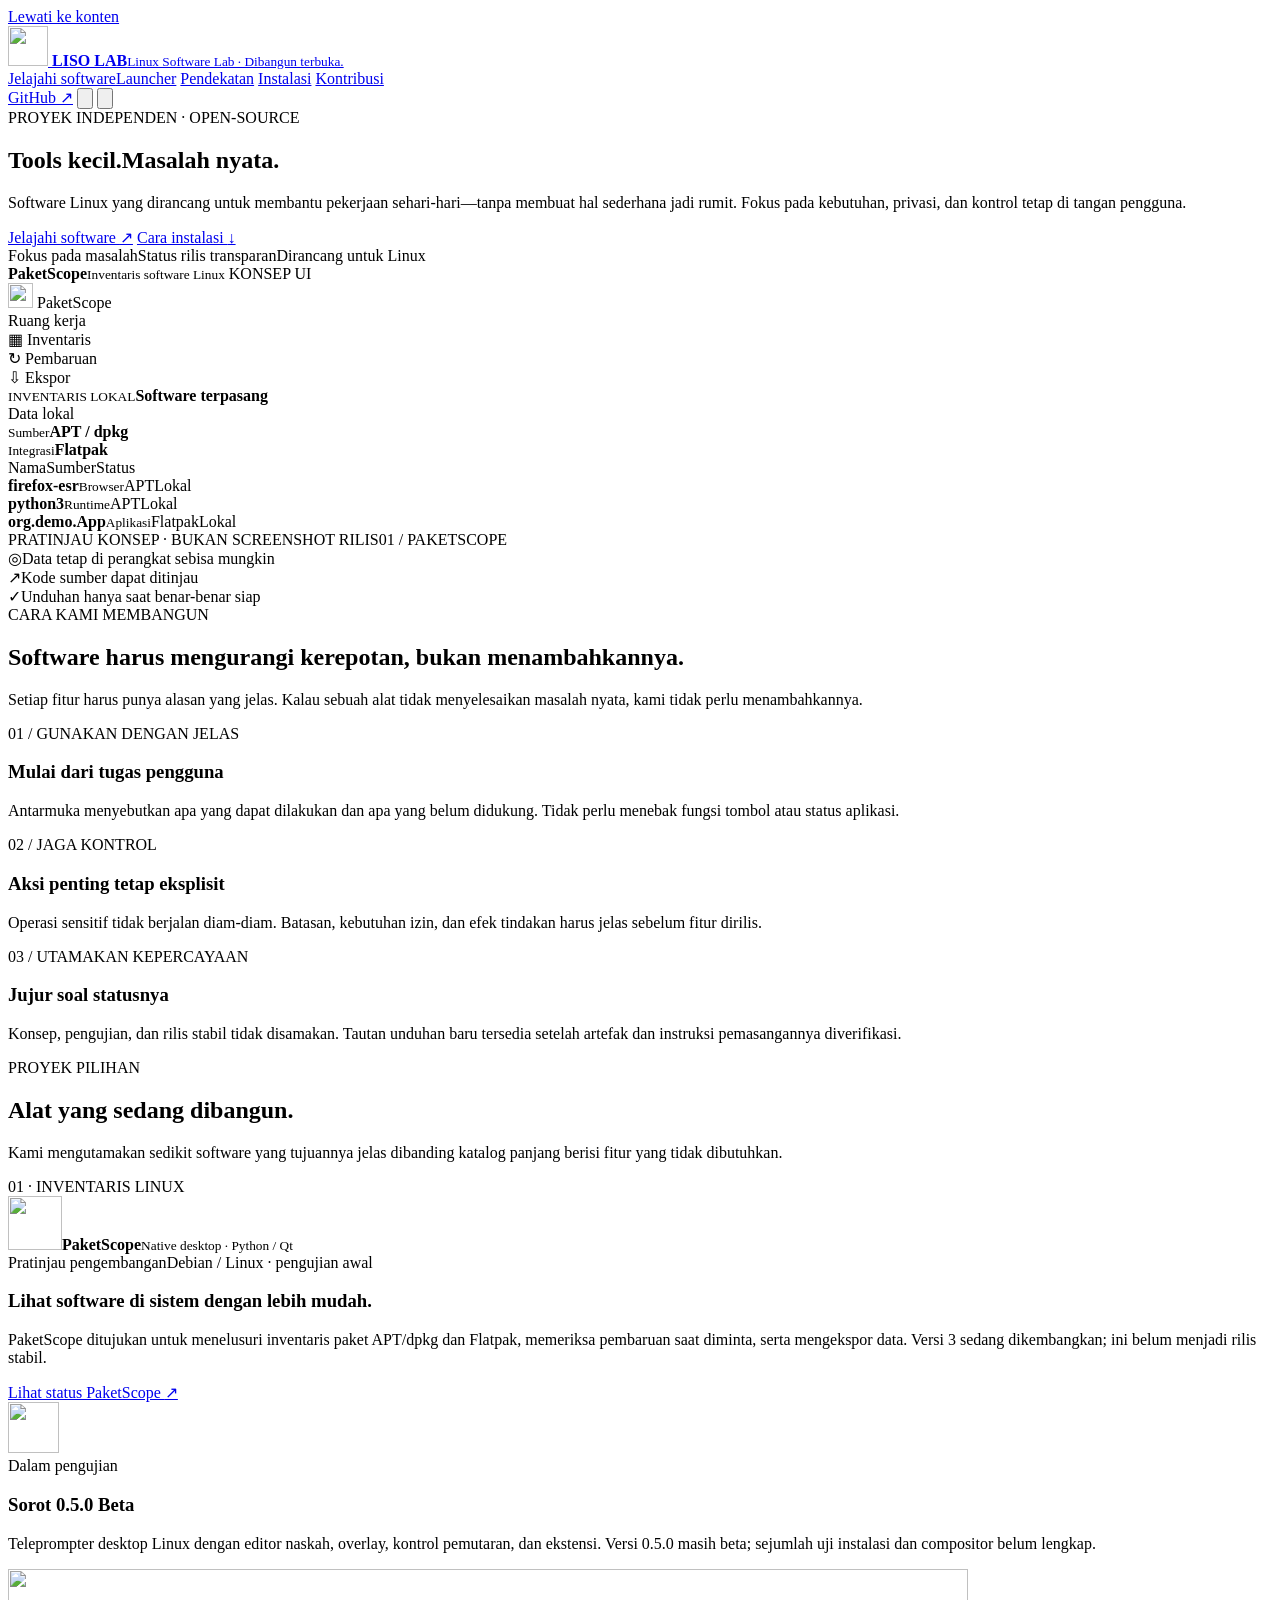
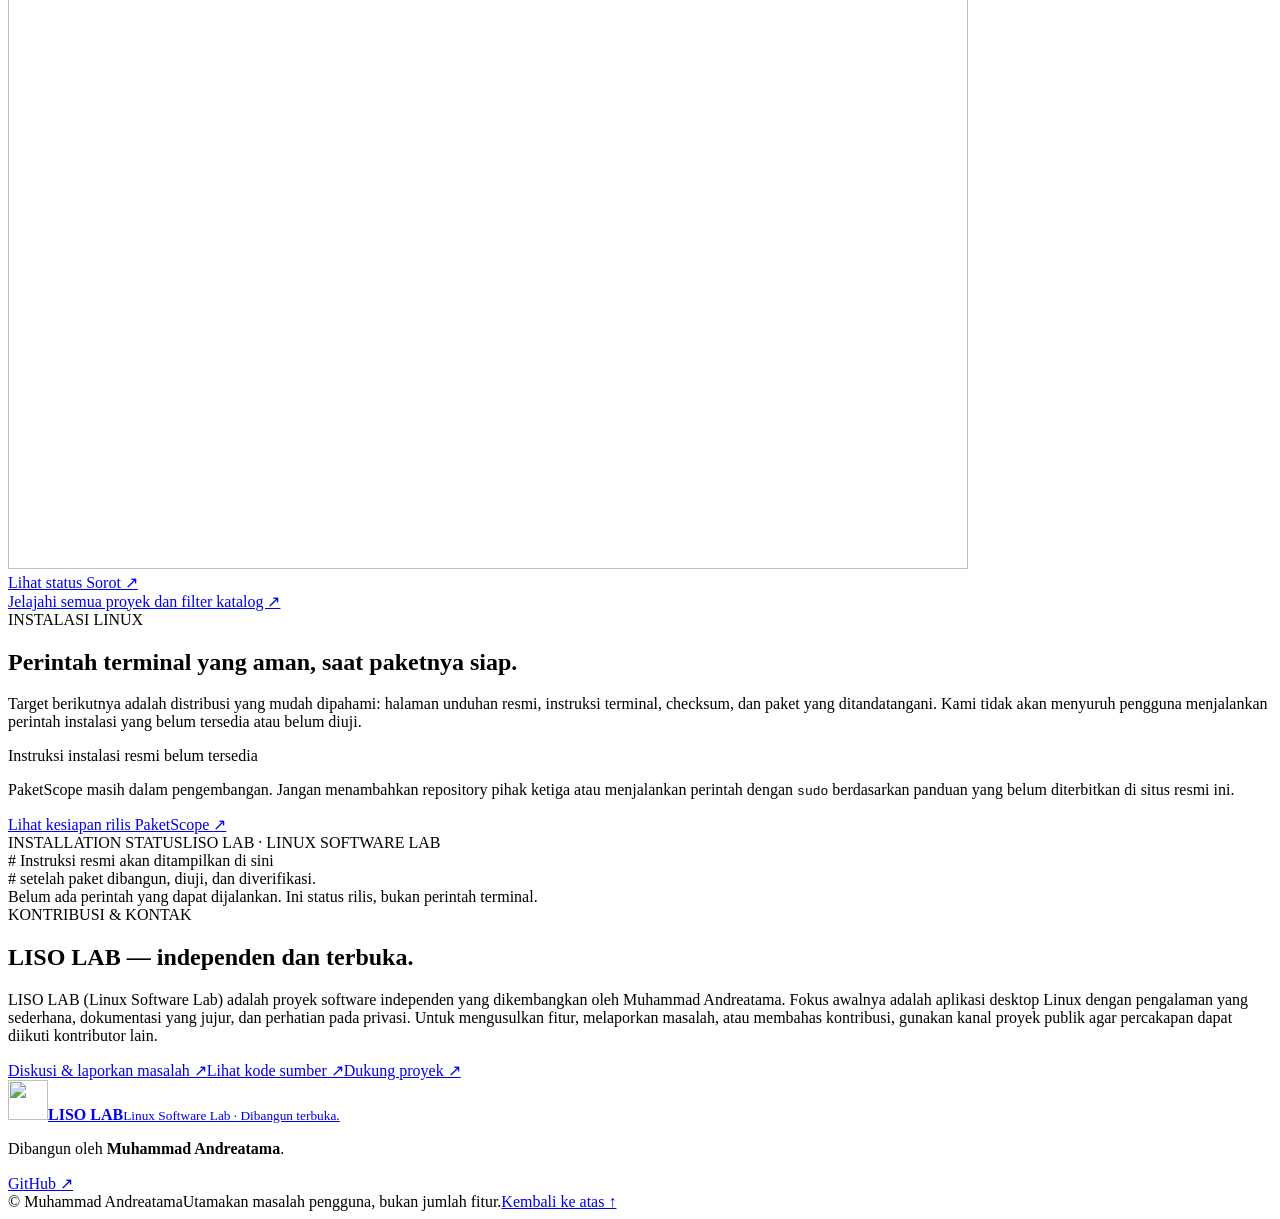
==== public/index.html @ a80f3c0b "refine: use LISO penguin mark in homepage and social card" ====
<!doctype html>
<html lang="id" data-theme="light">
<head>
<meta charset="utf-8">
<meta name="viewport" content="width=device-width,initial-scale=1,viewport-fit=cover">
<meta name="color-scheme" content="light dark">
<title>LISO LAB (Linux Software Lab) — Software Linux independen</title>
<meta name="description" content="LISO LAB (Linux Software Lab) adalah katalog software Linux independen. Jelajahi aplikasi desktop, status rilis, dokumentasi, dan kode sumber terbuka.">
<meta name="keywords" content="LISO LAB, LISO, Linux Software Lab, software Linux, aplikasi Linux, software open source, aplikasi desktop Linux">
<meta name="author" content="Muhammad Andreatama">
<meta name="robots" content="index,follow">
<link rel="canonical" href="https://linux-software-lab.vercel.app/">
<meta property="og:type" content="website">
<meta property="og:title" content="LISO LAB (Linux Software Lab) — Software Linux independen">
<meta property="og:description" content="LISO LAB, nama singkat Linux Software Lab: katalog software Linux independen dengan status rilis yang transparan.">
<meta property="og:url" content="https://linux-software-lab.vercel.app/">
<meta property="og:site_name" content="LISO LAB — Linux Software Lab">
<meta property="og:image" content="https://linux-software-lab.vercel.app/assets/images/linux-software-lab-social.svg">
<meta property="og:image:type" content="image/svg+xml">
<meta property="og:image:width" content="1200">
<meta property="og:image:height" content="630">
<meta property="og:image:alt" content="Ilustrasi editorial Linux Software Lab dengan pratinjau konsep PaketScope; bukan screenshot aplikasi rilis.">
<meta name="twitter:card" content="summary_large_image">
<meta name="twitter:title" content="LISO LAB (Linux Software Lab) — Software Linux independen">
<meta name="twitter:description" content="LISO LAB, katalog software Linux independen dengan status rilis dan kode sumber yang transparan.">
<meta name="twitter:image" content="https://linux-software-lab.vercel.app/assets/images/linux-software-lab-social.svg">
<meta property="og:locale" content="id_ID">
<meta name="theme-color" content="#fbfcfe">
<link rel="icon" href="/assets/images/linux-software-lab.svg" type="image/svg+xml">
<link rel="preconnect" href="https://fonts.googleapis.com">
<link rel="preconnect" href="https://fonts.gstatic.com" crossorigin>
<link href="https://fonts.googleapis.com/css2?family=Inter:wght@400;500;600;700;800&family=Manrope:wght@600;700;800&display=swap" rel="stylesheet">
<link rel="stylesheet" href="/assets/css/site.css">
<link rel="stylesheet" href="/assets/css/experience.css">
<script src="/assets/js/supabase-config.js" defer></script>
<script src="/assets/js/site.js" defer></script>
<script type="application/ld+json">
{
  "@context": "https://schema.org",
  "@graph": [
    {
      "@type": "Organization",
      "@id": "https://linux-software-lab.vercel.app/#organization",
      "name": "LISO LAB",
      "alternateName": ["Linux Software Lab", "LISO"],
      "url": "https://linux-software-lab.vercel.app/",
      "logo": {
        "@type": "ImageObject",
        "url": "https://linux-software-lab.vercel.app/assets/images/linux-software-lab.svg"
      },
      "sameAs": [
        "https://github.com/M-TamDre07/Linux-Software-Lab"
      ]
    },
    {
      "@type": "WebSite",
      "@id": "https://linux-software-lab.vercel.app/#website",
      "url": "https://linux-software-lab.vercel.app/",
      "name": "LISO LAB",
      "alternateName": ["Linux Software Lab", "LISO"],
      "description": "Software desktop Linux independen yang berfokus pada kebutuhan nyata, privasi, dan kejelasan status rilis.",
      "inLanguage": "id-ID",
      "publisher": {
        "@id": "https://linux-software-lab.vercel.app/#organization"
      }
    }
  ]
}
</script>
</head>
<body>
<a class="skip-link" href="#main">Lewati ke konten</a>
<header class="site-header">
  <div class="container nav">
    <a class="brand" href="/" aria-label="LISO LAB — Linux Software Lab, halaman utama">
      <span class="brand-mark" aria-hidden="true"><img src="/assets/images/linux-software-lab.svg" alt="" width="40" height="40" decoding="async"></span>
      <span class="brand-copy"><strong>LISO LAB</strong><small>Linux Software Lab · Dibangun terbuka.</small></span>
    </a>
    <nav class="nav-links" id="navLinks" aria-label="Navigasi utama">
      <a href="/software/">Jelajahi software</a><a href="/launcher/">Launcher</a>
      <a href="#pendekatan">Pendekatan</a>
      <a href="#install">Instalasi</a>
      <a href="#kontribusi">Kontribusi</a>
    </nav>
    <div class="nav-actions">
      <a class="btn btn-small btn-secondary desktop-github" href="https://github.com/M-TamDre07/Linux-Software-Lab" target="_blank" rel="noopener noreferrer">GitHub <span aria-hidden="true">↗</span></a>
      <button class="icon-btn" id="themeToggle" type="button" aria-label="Aktifkan mode gelap" title="Ganti tema"><svg viewBox="0 0 24 24" aria-hidden="true"><path d="M20.2 15.1A8.3 8.3 0 0 1 8.9 3.8 8.5 8.5 0 1 0 20.2 15.1Z"/></svg></button>
      <button class="menu-btn" id="menuToggle" type="button" aria-expanded="false" aria-controls="navLinks" aria-label="Buka menu"><svg viewBox="0 0 24 24" aria-hidden="true"><path d="M4 7h16M4 12h16M4 17h16"/></svg></button>
    </div>
  </div>
</header>
<main id="main">
  <section class="home-hero">
    <div class="container home-hero-grid">
      <div class="home-copy">
        <span class="eyebrow"><span class="status-dot" aria-hidden="true"></span> PROYEK INDEPENDEN · OPEN-SOURCE</span>
        <h1>Tools kecil.<span>Masalah nyata.</span></h1>
        <p class="hero-lead">Software Linux yang dirancang untuk membantu pekerjaan sehari-hari—tanpa membuat hal sederhana jadi rumit. Fokus pada kebutuhan, privasi, dan kontrol tetap di tangan pengguna.</p>
        <div class="home-actions">
          <a class="btn btn-primary" href="/software/">Jelajahi software <span aria-hidden="true">↗</span></a>
          <a class="btn btn-secondary" href="#install">Cara instalasi <span aria-hidden="true">↓</span></a>
        </div>
        <div class="home-quiet-note" aria-label="Prinsip utama">
          <span>Fokus pada masalah</span><span>Status rilis transparan</span><span>Dirancang untuk Linux</span>
        </div>
      </div>
      <div class="showcase-wrap" aria-label="Pratinjau konsep antarmuka PaketScope">
        <div class="showcase-glow" aria-hidden="true"></div>
        <div class="showcase-window">
          <div class="showcase-topbar">
            <span class="window-controls" aria-hidden="true"><i></i><i></i><i></i></span>
            <span class="showcase-title"><strong>PaketScope</strong><small>Inventaris software Linux</small></span>
            <span class="showcase-tag">KONSEP UI</span>
          </div>
          <div class="product-screen">
            <aside class="mock-sidebar" aria-hidden="true">
              <div class="mock-sidebar-brand"><span class="mock-app-icon"><img src="/assets/images/paketscope-icon.svg" alt="" width="25" height="25"></span> PaketScope</div>
              <div class="mock-nav-label">Ruang kerja</div>
              <div class="mock-nav-item is-current"><span class="mock-nav-glyph">▦</span> Inventaris</div>
              <div class="mock-nav-item"><span class="mock-nav-glyph">↻</span> Pembaruan</div>
              <div class="mock-nav-item"><span class="mock-nav-glyph">⇩</span> Ekspor</div>
            </aside>
            <div class="mock-main" aria-hidden="true">
              <div class="mock-main-head">
                <div><small>INVENTARIS LOKAL</small><strong>Software terpasang</strong></div>
                <span class="mock-local-badge">Data lokal</span>
              </div>
              <div class="mock-stats">
                <div class="mock-stat"><small>Sumber</small><strong>APT / dpkg</strong></div>
                <div class="mock-stat"><small>Integrasi</small><strong>Flatpak</strong></div>
              </div>
              <div class="mock-table-head"><span>Nama</span><span>Sumber</span><span>Status</span></div>
              <div class="mock-table-row"><span class="mock-table-name"><strong>firefox-esr</strong><small>Browser</small></span><span class="mock-table-source">APT</span><span class="mock-pill">Lokal</span></div>
              <div class="mock-table-row"><span class="mock-table-name"><strong>python3</strong><small>Runtime</small></span><span class="mock-table-source">APT</span><span class="mock-pill">Lokal</span></div>
              <div class="mock-table-row"><span class="mock-table-name"><strong>org.demo.App</strong><small>Aplikasi</small></span><span class="mock-table-source">Flatpak</span><span class="mock-pill">Lokal</span></div>
            </div>
          </div>
        </div>
        <div class="showcase-caption"><span>PRATINJAU KONSEP · BUKAN SCREENSHOT RILIS</span><span>01 / PAKETSCOPE</span></div>
      </div>
    </div>
  </section>

  <section class="home-proof" aria-label="Prinsip pengembangan">
    <div class="container home-proof-grid">
      <div class="proof-item"><span class="proof-symbol" aria-hidden="true">◎</span><span>Data tetap di perangkat sebisa mungkin</span></div>
      <div class="proof-item"><span class="proof-symbol" aria-hidden="true">↗</span><span>Kode sumber dapat ditinjau</span></div>
      <div class="proof-item"><span class="proof-symbol" aria-hidden="true">✓</span><span>Unduhan hanya saat benar-benar siap</span></div>
    </div>
  </section>

  <section class="section" id="pendekatan">
    <div class="container">
      <div class="home-section-head">
        <div><span class="eyebrow">CARA KAMI MEMBANGUN</span><h2>Software harus mengurangi kerepotan, bukan menambahkannya.</h2></div>
        <p>Setiap fitur harus punya alasan yang jelas. Kalau sebuah alat tidak menyelesaikan masalah nyata, kami tidak perlu menambahkannya.</p>
      </div>
      <div class="problem-grid">
        <article class="problem-card"><span class="problem-number">01 / GUNAKAN DENGAN JELAS</span><h3>Mulai dari tugas pengguna</h3><p>Antarmuka menyebutkan apa yang dapat dilakukan dan apa yang belum didukung. Tidak perlu menebak fungsi tombol atau status aplikasi.</p></article>
        <article class="problem-card"><span class="problem-number">02 / JAGA KONTROL</span><h3>Aksi penting tetap eksplisit</h3><p>Operasi sensitif tidak berjalan diam-diam. Batasan, kebutuhan izin, dan efek tindakan harus jelas sebelum fitur dirilis.</p></article>
        <article class="problem-card"><span class="problem-number">03 / UTAMAKAN KEPERCAYAAN</span><h3>Jujur soal statusnya</h3><p>Konsep, pengujian, dan rilis stabil tidak disamakan. Tautan unduhan baru tersedia setelah artefak dan instruksi pemasangannya diverifikasi.</p></article>
      </div>
    </div>
  </section>

  <section class="section home-tools-section" id="software">
    <div class="container">
      <div class="home-section-head">
        <div><span class="eyebrow">PROYEK PILIHAN</span><h2>Alat yang sedang dibangun.</h2></div>
        <p>Kami mengutamakan sedikit software yang tujuannya jelas dibanding katalog panjang berisi fitur yang tidak dibutuhkan.</p>
      </div>
      <div class="home-tools-grid">
        <article class="tool-feature-card">
          <div class="tool-feature-visual">
            <span class="feature-visual-label">01 · INVENTARIS LINUX</span>
            <div class="feature-visual-app"><span class="feature-visual-app-icon"><img src="/assets/images/paketscope-icon.svg" alt="" width="54" height="54"></span><span><strong>PaketScope</strong><small>Native desktop · Python / Qt</small></span></div>
          </div>
          <div class="tool-feature-copy">
            <div class="tool-card-meta"><span class="status-chip is-testing">Pratinjau pengembangan</span><span class="status-chip">Debian / Linux · pengujian awal</span></div>
            <h3>Lihat software di sistem dengan lebih mudah.</h3>
            <p>PaketScope ditujukan untuk menelusuri inventaris paket APT/dpkg dan Flatpak, memeriksa pembaruan saat diminta, serta mengekspor data. Versi 3 sedang dikembangkan; ini belum menjadi rilis stabil.</p>
            <a class="btn btn-primary" href="/software/paketscope.html">Lihat status PaketScope <span aria-hidden="true">↗</span></a>
          </div>
        </article>
        <article class="tool-secondary-card">
          <div>
            <span class="tool-secondary-icon tool-secondary-icon-image" aria-hidden="true"><img src="/assets/images/sorot-icon.svg" alt="" width="51" height="51" loading="lazy" decoding="async"></span>
            <div class="tool-card-meta tool-card-meta-spaced"><span class="status-chip is-testing">Dalam pengujian</span></div>
            <div class="tool-secondary-copy"><h3>Sorot 0.5.0 Beta</h3><p>Teleprompter desktop Linux dengan editor naskah, overlay, kontrol pemutaran, dan ekstensi. Versi 0.5.0 masih beta; sejumlah uji instalasi dan compositor belum lengkap.</p></div>
            <div class="tool-secondary-art"><img src="/assets/images/sorot-preview.svg" alt="" width="960" height="600" loading="lazy" decoding="async"></div>
          </div>
          <a class="btn btn-secondary" href="/software/sorot.html">Lihat status Sorot <span aria-hidden="true">↗</span></a>
        </article>
      </div>
      <div class="home-tools-catalog-link"><a class="card-link" href="/software/">Jelajahi semua proyek dan filter katalog ↗</a></div>
    </div>
  </section>

  <section class="section install-section" id="install">
    <div class="container install-panel">
      <div class="install-copy">
        <span class="eyebrow">INSTALASI LINUX</span>
        <h2>Perintah terminal yang aman, saat paketnya siap.</h2>
        <p>Target berikutnya adalah distribusi yang mudah dipahami: halaman unduhan resmi, instruksi terminal, checksum, dan paket yang ditandatangani. Kami tidak akan menyuruh pengguna menjalankan perintah instalasi yang belum tersedia atau belum diuji.</p>
        <span class="install-state">Instruksi instalasi resmi belum tersedia</span>
        <p class="install-followup">PaketScope masih dalam pengembangan. Jangan menambahkan repository pihak ketiga atau menjalankan perintah dengan <code>sudo</code> berdasarkan panduan yang belum diterbitkan di situs resmi ini.</p>
        <a class="btn btn-secondary" href="/software/paketscope.html#install-status">Lihat kesiapan rilis PaketScope <span aria-hidden="true">↗</span></a>
      </div>
      <aside class="terminal-note" aria-label="Status kesiapan instalasi">
        <div class="terminal-note-head"><span>INSTALLATION STATUS</span><span>LISO LAB · LINUX SOFTWARE LAB</span></div>
        <div class="terminal-comment"># Instruksi resmi akan ditampilkan di sini</div>
        <div class="terminal-comment"># setelah paket dibangun, diuji, dan diverifikasi.</div>
        <div class="terminal-state">Belum ada perintah yang dapat dijalankan. Ini status rilis, bukan perintah terminal.</div>
      </aside>
    </div>
  </section>

  <section class="section home-about" id="kontribusi">
    <div class="container home-about-panel">
      <div><span class="eyebrow">KONTRIBUSI & KONTAK</span><h2>LISO LAB — independen dan terbuka.</h2><p>LISO LAB (Linux Software Lab) adalah proyek software independen yang dikembangkan oleh Muhammad Andreatama. Fokus awalnya adalah aplikasi desktop Linux dengan pengalaman yang sederhana, dokumentasi yang jujur, dan perhatian pada privasi. Untuk mengusulkan fitur, melaporkan masalah, atau membahas kontribusi, gunakan kanal proyek publik agar percakapan dapat diikuti kontributor lain.</p></div>
      <div class="home-about-cta"><a class="btn btn-secondary" href="https://github.com/M-TamDre07/Linux-Software-Lab/issues" target="_blank" rel="noopener noreferrer">Diskusi & laporkan masalah ↗</a><a class="btn btn-secondary" href="https://github.com/M-TamDre07/Linux-Software-Lab" target="_blank" rel="noopener noreferrer">Lihat kode sumber ↗</a><a class="btn btn-secondary" href="https://saweria.co/tamaandrea" target="_blank" rel="noopener noreferrer">Dukung proyek ↗</a></div>
    </div>
  </section>
</main>
<footer class="site-footer">
  <div class="container footer-main">
    <a class="brand footer-brand" href="/"><span class="brand-mark" aria-hidden="true"><img src="/assets/images/linux-software-lab.svg" alt="" width="40" height="40" decoding="async"></span><span class="brand-copy"><strong>LISO LAB</strong><small>Linux Software Lab · Dibangun terbuka.</small></span></a>
    <p>Dibangun oleh <strong>Muhammad Andreatama</strong>.</p>
    <a class="footer-link" href="https://github.com/M-TamDre07/Linux-Software-Lab" target="_blank" rel="noopener noreferrer">GitHub ↗</a>
  </div>
  <div class="container footer-bottom"><span>© <span id="year"></span> Muhammad Andreatama</span><span>Utamakan masalah pengguna, bukan jumlah fitur.</span><a href="#main">Kembali ke atas ↑</a></div>
</footer>
</body>
</html>
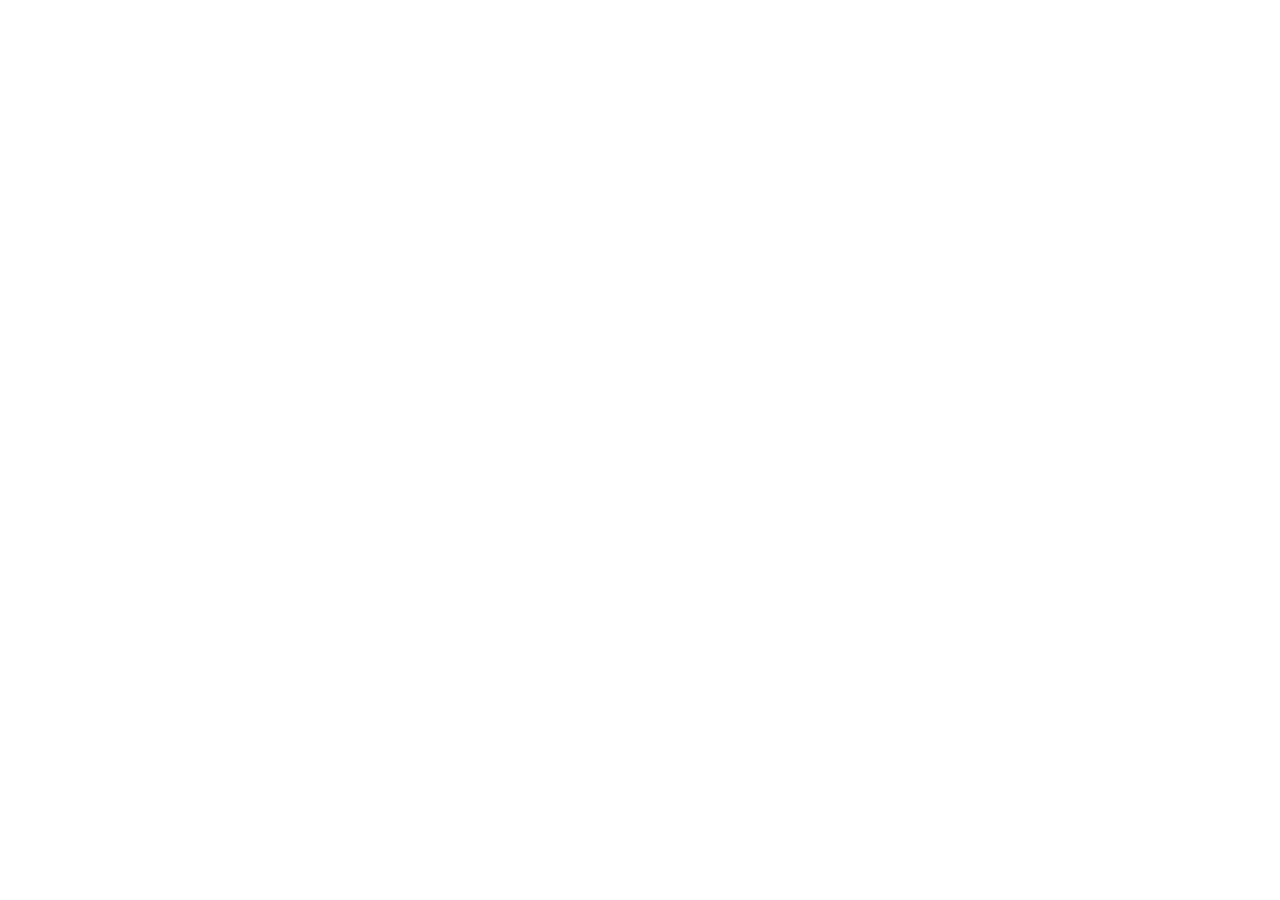
==== commit 2b658372: "maintenance: polish LISO LAB website experience" ====
--- a/public/index.html
+++ b/public/index.html
@@ -18,217 +18,4 @@
 <meta property="og:image" content="https://linux-software-lab.vercel.app/assets/images/linux-software-lab-social.svg">
 <meta property="og:image:type" content="image/svg+xml">
 <meta property="og:image:width" content="1200">
-<meta property="og:image:height" content="630">
-<meta property="og:image:alt" content="Ilustrasi editorial Linux Software Lab dengan pratinjau konsep PaketScope; bukan screenshot aplikasi rilis.">
-<meta name="twitter:card" content="summary_large_image">
-<meta name="twitter:title" content="LISO LAB (Linux Software Lab) — Software Linux independen">
-<meta name="twitter:description" content="LISO LAB, katalog software Linux independen dengan status rilis dan kode sumber yang transparan.">
-<meta name="twitter:image" content="https://linux-software-lab.vercel.app/assets/images/linux-software-lab-social.svg">
-<meta property="og:locale" content="id_ID">
-<meta name="theme-color" content="#fbfcfe">
-<link rel="icon" href="/assets/images/linux-software-lab.svg" type="image/svg+xml">
-<link rel="preconnect" href="https://fonts.googleapis.com">
-<link rel="preconnect" href="https://fonts.gstatic.com" crossorigin>
-<link href="https://fonts.googleapis.com/css2?family=Inter:wght@400;500;600;700;800&family=Manrope:wght@600;700;800&display=swap" rel="stylesheet">
-<link rel="stylesheet" href="/assets/css/site.css">
-<link rel="stylesheet" href="/assets/css/experience.css">
-<script src="/assets/js/supabase-config.js" defer></script>
-<script src="/assets/js/site.js" defer></script>
-<script type="application/ld+json">
-{
-  "@context": "https://schema.org",
-  "@graph": [
-    {
-      "@type": "Organization",
-      "@id": "https://linux-software-lab.vercel.app/#organization",
-      "name": "LISO LAB",
-      "alternateName": ["Linux Software Lab", "LISO"],
-      "url": "https://linux-software-lab.vercel.app/",
-      "logo": {
-        "@type": "ImageObject",
-        "url": "https://linux-software-lab.vercel.app/assets/images/linux-software-lab.svg"
-      },
-      "sameAs": [
-        "https://github.com/M-TamDre07/Linux-Software-Lab"
-      ]
-    },
-    {
-      "@type": "WebSite",
-      "@id": "https://linux-software-lab.vercel.app/#website",
-      "url": "https://linux-software-lab.vercel.app/",
-      "name": "LISO LAB",
-      "alternateName": ["Linux Software Lab", "LISO"],
-      "description": "Software desktop Linux independen yang berfokus pada kebutuhan nyata, privasi, dan kejelasan status rilis.",
-      "inLanguage": "id-ID",
-      "publisher": {
-        "@id": "https://linux-software-lab.vercel.app/#organization"
-      }
-    }
-  ]
-}
-</script>
-</head>
-<body>
-<a class="skip-link" href="#main">Lewati ke konten</a>
-<header class="site-header">
-  <div class="container nav">
-    <a class="brand" href="/" aria-label="LISO LAB — Linux Software Lab, halaman utama">
-      <span class="brand-mark" aria-hidden="true"><img src="/assets/images/linux-software-lab.svg" alt="" width="40" height="40" decoding="async"></span>
-      <span class="brand-copy"><strong>LISO LAB</strong><small>Linux Software Lab · Dibangun terbuka.</small></span>
-    </a>
-    <nav class="nav-links" id="navLinks" aria-label="Navigasi utama">
-      <a href="/software/">Jelajahi software</a><a href="/launcher/">Launcher</a>
-      <a href="#pendekatan">Pendekatan</a>
-      <a href="#install">Instalasi</a>
-      <a href="#kontribusi">Kontribusi</a>
-    </nav>
-    <div class="nav-actions">
-      <a class="btn btn-small btn-secondary desktop-github" href="https://github.com/M-TamDre07/Linux-Software-Lab" target="_blank" rel="noopener noreferrer">GitHub <span aria-hidden="true">↗</span></a>
-      <button class="icon-btn" id="themeToggle" type="button" aria-label="Aktifkan mode gelap" title="Ganti tema"><svg viewBox="0 0 24 24" aria-hidden="true"><path d="M20.2 15.1A8.3 8.3 0 0 1 8.9 3.8 8.5 8.5 0 1 0 20.2 15.1Z"/></svg></button>
-      <button class="menu-btn" id="menuToggle" type="button" aria-expanded="false" aria-controls="navLinks" aria-label="Buka menu"><svg viewBox="0 0 24 24" aria-hidden="true"><path d="M4 7h16M4 12h16M4 17h16"/></svg></button>
-    </div>
-  </div>
-</header>
-<main id="main">
-  <section class="home-hero">
-    <div class="container home-hero-grid">
-      <div class="home-copy">
-        <span class="eyebrow"><span class="status-dot" aria-hidden="true"></span> PROYEK INDEPENDEN · OPEN-SOURCE</span>
-        <h1>Tools kecil.<span>Masalah nyata.</span></h1>
-        <p class="hero-lead">Software Linux yang dirancang untuk membantu pekerjaan sehari-hari—tanpa membuat hal sederhana jadi rumit. Fokus pada kebutuhan, privasi, dan kontrol tetap di tangan pengguna.</p>
-        <div class="home-actions">
-          <a class="btn btn-primary" href="/software/">Jelajahi software <span aria-hidden="true">↗</span></a>
-          <a class="btn btn-secondary" href="#install">Cara instalasi <span aria-hidden="true">↓</span></a>
-        </div>
-        <div class="home-quiet-note" aria-label="Prinsip utama">
-          <span>Fokus pada masalah</span><span>Status rilis transparan</span><span>Dirancang untuk Linux</span>
-        </div>
-      </div>
-      <div class="showcase-wrap" aria-label="Pratinjau konsep antarmuka PaketScope">
-        <div class="showcase-glow" aria-hidden="true"></div>
-        <div class="showcase-window">
-          <div class="showcase-topbar">
-            <span class="window-controls" aria-hidden="true"><i></i><i></i><i></i></span>
-            <span class="showcase-title"><strong>PaketScope</strong><small>Inventaris software Linux</small></span>
-            <span class="showcase-tag">KONSEP UI</span>
-          </div>
-          <div class="product-screen">
-            <aside class="mock-sidebar" aria-hidden="true">
-              <div class="mock-sidebar-brand"><span class="mock-app-icon"><img src="/assets/images/paketscope-icon.svg" alt="" width="25" height="25"></span> PaketScope</div>
-              <div class="mock-nav-label">Ruang kerja</div>
-              <div class="mock-nav-item is-current"><span class="mock-nav-glyph">▦</span> Inventaris</div>
-              <div class="mock-nav-item"><span class="mock-nav-glyph">↻</span> Pembaruan</div>
-              <div class="mock-nav-item"><span class="mock-nav-glyph">⇩</span> Ekspor</div>
-            </aside>
-            <div class="mock-main" aria-hidden="true">
-              <div class="mock-main-head">
-                <div><small>INVENTARIS LOKAL</small><strong>Software terpasang</strong></div>
-                <span class="mock-local-badge">Data lokal</span>
-              </div>
-              <div class="mock-stats">
-                <div class="mock-stat"><small>Sumber</small><strong>APT / dpkg</strong></div>
-                <div class="mock-stat"><small>Integrasi</small><strong>Flatpak</strong></div>
-              </div>
-              <div class="mock-table-head"><span>Nama</span><span>Sumber</span><span>Status</span></div>
-              <div class="mock-table-row"><span class="mock-table-name"><strong>firefox-esr</strong><small>Browser</small></span><span class="mock-table-source">APT</span><span class="mock-pill">Lokal</span></div>
-              <div class="mock-table-row"><span class="mock-table-name"><strong>python3</strong><small>Runtime</small></span><span class="mock-table-source">APT</span><span class="mock-pill">Lokal</span></div>
-              <div class="mock-table-row"><span class="mock-table-name"><strong>org.demo.App</strong><small>Aplikasi</small></span><span class="mock-table-source">Flatpak</span><span class="mock-pill">Lokal</span></div>
-            </div>
-          </div>
-        </div>
-        <div class="showcase-caption"><span>PRATINJAU KONSEP · BUKAN SCREENSHOT RILIS</span><span>01 / PAKETSCOPE</span></div>
-      </div>
-    </div>
-  </section>
-
-  <section class="home-proof" aria-label="Prinsip pengembangan">
-    <div class="container home-proof-grid">
-      <div class="proof-item"><span class="proof-symbol" aria-hidden="true">◎</span><span>Data tetap di perangkat sebisa mungkin</span></div>
-      <div class="proof-item"><span class="proof-symbol" aria-hidden="true">↗</span><span>Kode sumber dapat ditinjau</span></div>
-      <div class="proof-item"><span class="proof-symbol" aria-hidden="true">✓</span><span>Unduhan hanya saat benar-benar siap</span></div>
-    </div>
-  </section>
-
-  <section class="section" id="pendekatan">
-    <div class="container">
-      <div class="home-section-head">
-        <div><span class="eyebrow">CARA KAMI MEMBANGUN</span><h2>Software harus mengurangi kerepotan, bukan menambahkannya.</h2></div>
-        <p>Setiap fitur harus punya alasan yang jelas. Kalau sebuah alat tidak menyelesaikan masalah nyata, kami tidak perlu menambahkannya.</p>
-      </div>
-      <div class="problem-grid">
-        <article class="problem-card"><span class="problem-number">01 / GUNAKAN DENGAN JELAS</span><h3>Mulai dari tugas pengguna</h3><p>Antarmuka menyebutkan apa yang dapat dilakukan dan apa yang belum didukung. Tidak perlu menebak fungsi tombol atau status aplikasi.</p></article>
-        <article class="problem-card"><span class="problem-number">02 / JAGA KONTROL</span><h3>Aksi penting tetap eksplisit</h3><p>Operasi sensitif tidak berjalan diam-diam. Batasan, kebutuhan izin, dan efek tindakan harus jelas sebelum fitur dirilis.</p></article>
-        <article class="problem-card"><span class="problem-number">03 / UTAMAKAN KEPERCAYAAN</span><h3>Jujur soal statusnya</h3><p>Konsep, pengujian, dan rilis stabil tidak disamakan. Tautan unduhan baru tersedia setelah artefak dan instruksi pemasangannya diverifikasi.</p></article>
-      </div>
-    </div>
-  </section>
-
-  <section class="section home-tools-section" id="software">
-    <div class="container">
-      <div class="home-section-head">
-        <div><span class="eyebrow">PROYEK PILIHAN</span><h2>Alat yang sedang dibangun.</h2></div>
-        <p>Kami mengutamakan sedikit software yang tujuannya jelas dibanding katalog panjang berisi fitur yang tidak dibutuhkan.</p>
-      </div>
-      <div class="home-tools-grid">
-        <article class="tool-feature-card">
-          <div class="tool-feature-visual">
-            <span class="feature-visual-label">01 · INVENTARIS LINUX</span>
-            <div class="feature-visual-app"><span class="feature-visual-app-icon"><img src="/assets/images/paketscope-icon.svg" alt="" width="54" height="54"></span><span><strong>PaketScope</strong><small>Native desktop · Python / Qt</small></span></div>
-          </div>
-          <div class="tool-feature-copy">
-            <div class="tool-card-meta"><span class="status-chip is-testing">Pratinjau pengembangan</span><span class="status-chip">Debian / Linux · pengujian awal</span></div>
-            <h3>Lihat software di sistem dengan lebih mudah.</h3>
-            <p>PaketScope ditujukan untuk menelusuri inventaris paket APT/dpkg dan Flatpak, memeriksa pembaruan saat diminta, serta mengekspor data. Versi 3 sedang dikembangkan; ini belum menjadi rilis stabil.</p>
-            <a class="btn btn-primary" href="/software/paketscope.html">Lihat status PaketScope <span aria-hidden="true">↗</span></a>
-          </div>
-        </article>
-        <article class="tool-secondary-card">
-          <div>
-            <span class="tool-secondary-icon tool-secondary-icon-image" aria-hidden="true"><img src="/assets/images/sorot-icon.svg" alt="" width="51" height="51" loading="lazy" decoding="async"></span>
-            <div class="tool-card-meta tool-card-meta-spaced"><span class="status-chip is-testing">Dalam pengujian</span></div>
-            <div class="tool-secondary-copy"><h3>Sorot 0.5.0 Beta</h3><p>Teleprompter desktop Linux dengan editor naskah, overlay, kontrol pemutaran, dan ekstensi. Versi 0.5.0 masih beta; sejumlah uji instalasi dan compositor belum lengkap.</p></div>
-            <div class="tool-secondary-art"><img src="/assets/images/sorot-preview.svg" alt="" width="960" height="600" loading="lazy" decoding="async"></div>
-          </div>
-          <a class="btn btn-secondary" href="/software/sorot.html">Lihat status Sorot <span aria-hidden="true">↗</span></a>
-        </article>
-      </div>
-      <div class="home-tools-catalog-link"><a class="card-link" href="/software/">Jelajahi semua proyek dan filter katalog ↗</a></div>
-    </div>
-  </section>
-
-  <section class="section install-section" id="install">
-    <div class="container install-panel">
-      <div class="install-copy">
-        <span class="eyebrow">INSTALASI LINUX</span>
-        <h2>Perintah terminal yang aman, saat paketnya siap.</h2>
-        <p>Target berikutnya adalah distribusi yang mudah dipahami: halaman unduhan resmi, instruksi terminal, checksum, dan paket yang ditandatangani. Kami tidak akan menyuruh pengguna menjalankan perintah instalasi yang belum tersedia atau belum diuji.</p>
-        <span class="install-state">Instruksi instalasi resmi belum tersedia</span>
-        <p class="install-followup">PaketScope masih dalam pengembangan. Jangan menambahkan repository pihak ketiga atau menjalankan perintah dengan <code>sudo</code> berdasarkan panduan yang belum diterbitkan di situs resmi ini.</p>
-        <a class="btn btn-secondary" href="/software/paketscope.html#install-status">Lihat kesiapan rilis PaketScope <span aria-hidden="true">↗</span></a>
-      </div>
-      <aside class="terminal-note" aria-label="Status kesiapan instalasi">
-        <div class="terminal-note-head"><span>INSTALLATION STATUS</span><span>LISO LAB · LINUX SOFTWARE LAB</span></div>
-        <div class="terminal-comment"># Instruksi resmi akan ditampilkan di sini</div>
-        <div class="terminal-comment"># setelah paket dibangun, diuji, dan diverifikasi.</div>
-        <div class="terminal-state">Belum ada perintah yang dapat dijalankan. Ini status rilis, bukan perintah terminal.</div>
-      </aside>
-    </div>
-  </section>
-
-  <section class="section home-about" id="kontribusi">
-    <div class="container home-about-panel">
-      <div><span class="eyebrow">KONTRIBUSI & KONTAK</span><h2>LISO LAB — independen dan terbuka.</h2><p>LISO LAB (Linux Software Lab) adalah proyek software independen yang dikembangkan oleh Muhammad Andreatama. Fokus awalnya adalah aplikasi desktop Linux dengan pengalaman yang sederhana, dokumentasi yang jujur, dan perhatian pada privasi. Untuk mengusulkan fitur, melaporkan masalah, atau membahas kontribusi, gunakan kanal proyek publik agar percakapan dapat diikuti kontributor lain.</p></div>
-      <div class="home-about-cta"><a class="btn btn-secondary" href="https://github.com/M-TamDre07/Linux-Software-Lab/issues" target="_blank" rel="noopener noreferrer">Diskusi & laporkan masalah ↗</a><a class="btn btn-secondary" href="https://github.com/M-TamDre07/Linux-Software-Lab" target="_blank" rel="noopener noreferrer">Lihat kode sumber ↗</a><a class="btn btn-secondary" href="https://saweria.co/tamaandrea" target="_blank" rel="noopener noreferrer">Dukung proyek ↗</a></div>
-    </div>
-  </section>
-</main>
-<footer class="site-footer">
-  <div class="container footer-main">
-    <a class="brand footer-brand" href="/"><span class="brand-mark" aria-hidden="true"><img src="/assets/images/linux-software-lab.svg" alt="" width="40" height="40" decoding="async"></span><span class="brand-copy"><strong>LISO LAB</strong><small>Linux Software Lab · Dibangun terbuka.</small></span></a>
-    <p>Dibangun oleh <strong>Muhammad Andreatama</strong>.</p>
-    <a class="footer-link" href="https://github.com/M-TamDre07/Linux-Software-Lab" target="_blank" rel="noopener noreferrer">GitHub ↗</a>
-  </div>
-  <div class="container footer-bottom"><span>© <span id="year"></span> Muhammad Andreatama</span><span>Utamakan masalah pengguna, bukan jumlah fitur.</span><a href="#main">Kembali ke atas ↑</a></div>
-</footer>
-</body>
-</html>+<meta property="og:image:height" content="6���q�^
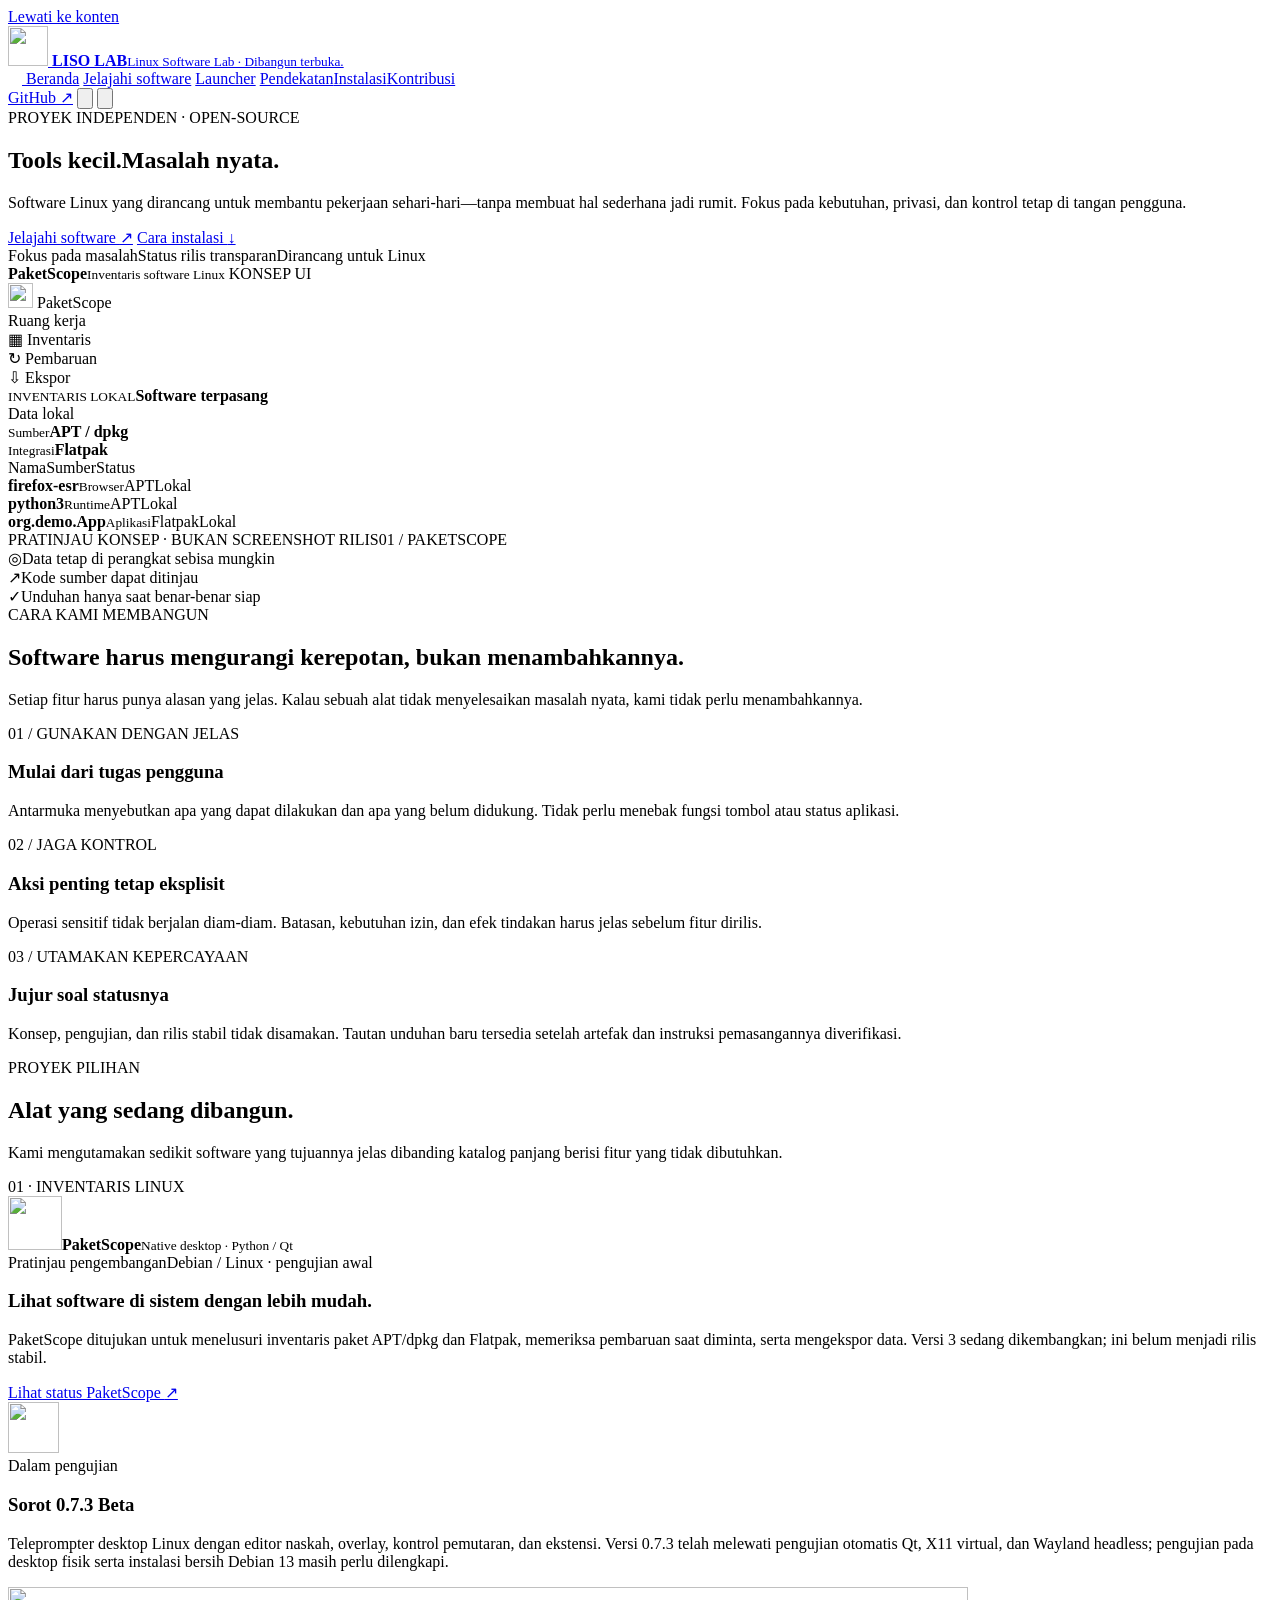
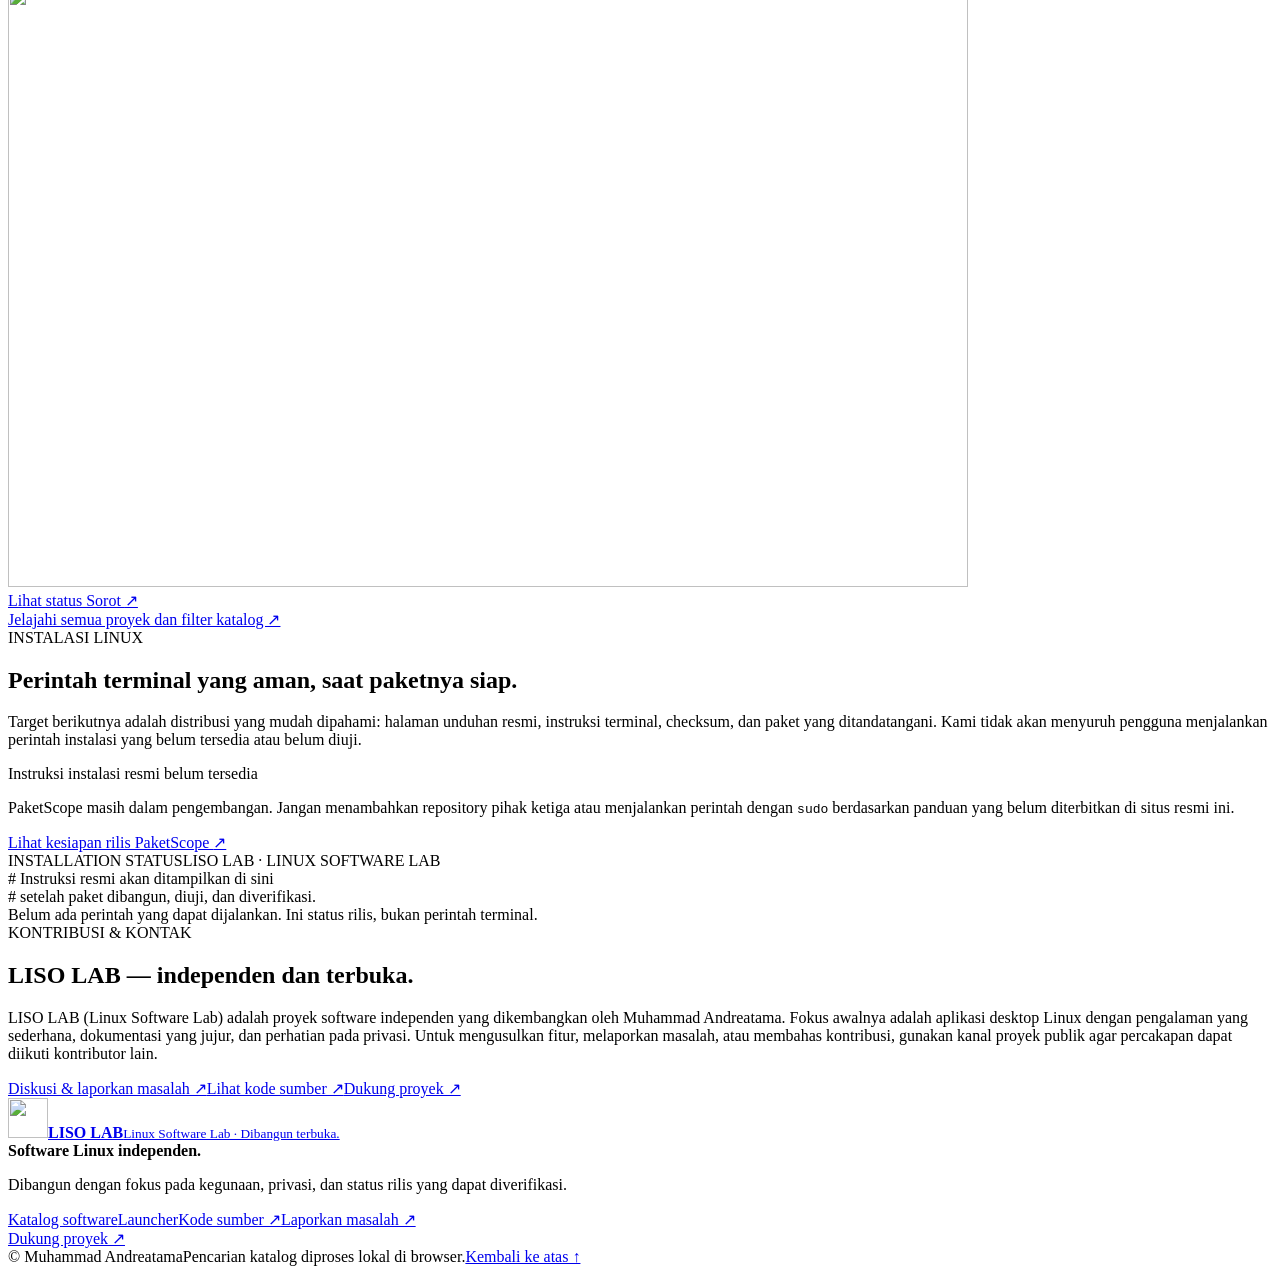
==== commit d3f3d313: "fix: restore complete website and documentation files" ====
--- a/public/index.html
+++ b/public/index.html
@@ -18,4 +18,217 @@
 <meta property="og:image" content="https://linux-software-lab.vercel.app/assets/images/linux-software-lab-social.svg">
 <meta property="og:image:type" content="image/svg+xml">
 <meta property="og:image:width" content="1200">
-<meta property="og:image:height" content="6���q�^+<meta property="og:image:height" content="630">
+<meta property="og:image:alt" content="Ilustrasi editorial Linux Software Lab dengan pratinjau konsep PaketScope; bukan screenshot aplikasi rilis.">
+<meta name="twitter:card" content="summary_large_image">
+<meta name="twitter:title" content="LISO LAB (Linux Software Lab) — Software Linux independen">
+<meta name="twitter:description" content="LISO LAB, katalog software Linux independen dengan status rilis dan kode sumber yang transparan.">
+<meta name="twitter:image" content="https://linux-software-lab.vercel.app/assets/images/linux-software-lab-social.svg">
+<meta property="og:locale" content="id_ID">
+<meta name="theme-color" content="#fbfcfe">
+<link rel="icon" href="/assets/images/linux-software-lab.svg" type="image/svg+xml">
+<link rel="preconnect" href="https://fonts.googleapis.com">
+<link rel="preconnect" href="https://fonts.gstatic.com" crossorigin>
+<link href="https://fonts.googleapis.com/css2?family=Inter:wght@400;500;600;700;800&family=Manrope:wght@600;700;800&display=swap" rel="stylesheet">
+<link rel="stylesheet" href="/assets/css/site.css">
+<link rel="stylesheet" href="/assets/css/experience.css">
+<script src="/assets/js/supabase-config.js" defer></script>
+<script src="/assets/js/site.js" defer></script>
+<script type="application/ld+json">
+{
+  "@context": "https://schema.org",
+  "@graph": [
+    {
+      "@type": "Organization",
+      "@id": "https://linux-software-lab.vercel.app/#organization",
+      "name": "LISO LAB",
+      "alternateName": ["Linux Software Lab", "LISO"],
+      "url": "https://linux-software-lab.vercel.app/",
+      "logo": {
+        "@type": "ImageObject",
+        "url": "https://linux-software-lab.vercel.app/assets/images/linux-software-lab.svg"
+      },
+      "sameAs": [
+        "https://github.com/M-TamDre07/Linux-Software-Lab"
+      ]
+    },
+    {
+      "@type": "WebSite",
+      "@id": "https://linux-software-lab.vercel.app/#website",
+      "url": "https://linux-software-lab.vercel.app/",
+      "name": "LISO LAB",
+      "alternateName": ["Linux Software Lab", "LISO"],
+      "description": "Software desktop Linux independen yang berfokus pada kebutuhan nyata, privasi, dan kejelasan status rilis.",
+      "inLanguage": "id-ID",
+      "publisher": {
+        "@id": "https://linux-software-lab.vercel.app/#organization"
+      }
+    }
+  ]
+}
+</script>
+</head>
+<body>
+<a class="skip-link" href="#main">Lewati ke konten</a>
+<header class="site-header">
+  <div class="container nav">
+    <a class="brand" href="/" aria-label="LISO LAB — Linux Software Lab, halaman utama">
+      <span class="brand-mark" aria-hidden="true"><img src="/assets/images/linux-software-lab.svg" alt="" width="40" height="40" decoding="async"></span>
+      <span class="brand-copy"><strong>LISO LAB</strong><small>Linux Software Lab · Dibangun terbuka.</small></span>
+    </a>
+    <nav class="nav-links" id="navLinks" aria-label="Navigasi utama">
+<a href="/" aria-current="page" aria-label="Kembali ke halaman utama"><img src="/assets/images/home-icon.svg" alt="" width="14" height="14"> Beranda</a>
+<a href="/software/" >Jelajahi software</a>
+<a href="/launcher/" >Launcher</a>
+<a href="/#pendekatan">Pendekatan</a><a href="/#install">Instalasi</a><a href="/#kontribusi">Kontribusi</a>
+</nav>
+    <div class="nav-actions">
+      <a class="btn btn-small btn-secondary desktop-github" href="https://github.com/M-TamDre07/Linux-Software-Lab" target="_blank" rel="noopener noreferrer">GitHub <span aria-hidden="true">↗</span></a>
+      <button class="icon-btn" id="themeToggle" type="button" aria-label="Aktifkan mode gelap" title="Ganti tema"><svg viewBox="0 0 24 24" aria-hidden="true"><path d="M20.2 15.1A8.3 8.3 0 0 1 8.9 3.8 8.5 8.5 0 1 0 20.2 15.1Z"/></svg></button>
+      <button class="menu-btn" id="menuToggle" type="button" aria-expanded="false" aria-controls="navLinks" aria-label="Buka menu"><svg viewBox="0 0 24 24" aria-hidden="true"><path d="M4 7h16M4 12h16M4 17h16"/></svg></button>
+    </div>
+  </div>
+</header>
+<main id="main">
+  <section class="home-hero">
+    <div class="container home-hero-grid">
+      <div class="home-copy">
+        <span class="eyebrow"><span class="status-dot" aria-hidden="true"></span> PROYEK INDEPENDEN · OPEN-SOURCE</span>
+        <h1>Tools kecil.<span>Masalah nyata.</span></h1>
+        <p class="hero-lead">Software Linux yang dirancang untuk membantu pekerjaan sehari-hari—tanpa membuat hal sederhana jadi rumit. Fokus pada kebutuhan, privasi, dan kontrol tetap di tangan pengguna.</p>
+        <div class="home-actions">
+          <a class="btn btn-primary" href="/software/">Jelajahi software <span aria-hidden="true">↗</span></a>
+          <a class="btn btn-secondary" href="#install">Cara instalasi <span aria-hidden="true">↓</span></a>
+        </div>
+        <div class="home-quiet-note" aria-label="Prinsip utama">
+          <span>Fokus pada masalah</span><span>Status rilis transparan</span><span>Dirancang untuk Linux</span>
+        </div>
+      </div>
+      <div class="showcase-wrap" aria-label="Pratinjau konsep antarmuka PaketScope">
+        <div class="showcase-glow" aria-hidden="true"></div>
+        <div class="showcase-window">
+          <div class="showcase-topbar">
+            <span class="window-controls" aria-hidden="true"><i></i><i></i><i></i></span>
+            <span class="showcase-title"><strong>PaketScope</strong><small>Inventaris software Linux</small></span>
+            <span class="showcase-tag">KONSEP UI</span>
+          </div>
+          <div class="product-screen">
+            <aside class="mock-sidebar" aria-hidden="true">
+              <div class="mock-sidebar-brand"><span class="mock-app-icon"><img src="/assets/images/paketscope-icon.svg" alt="" width="25" height="25"></span> PaketScope</div>
+              <div class="mock-nav-label">Ruang kerja</div>
+              <div class="mock-nav-item is-current"><span class="mock-nav-glyph">▦</span> Inventaris</div>
+              <div class="mock-nav-item"><span class="mock-nav-glyph">↻</span> Pembaruan</div>
+              <div class="mock-nav-item"><span class="mock-nav-glyph">⇩</span> Ekspor</div>
+            </aside>
+            <div class="mock-main" aria-hidden="true">
+              <div class="mock-main-head">
+                <div><small>INVENTARIS LOKAL</small><strong>Software terpasang</strong></div>
+                <span class="mock-local-badge">Data lokal</span>
+              </div>
+              <div class="mock-stats">
+                <div class="mock-stat"><small>Sumber</small><strong>APT / dpkg</strong></div>
+                <div class="mock-stat"><small>Integrasi</small><strong>Flatpak</strong></div>
+              </div>
+              <div class="mock-table-head"><span>Nama</span><span>Sumber</span><span>Status</span></div>
+              <div class="mock-table-row"><span class="mock-table-name"><strong>firefox-esr</strong><small>Browser</small></span><span class="mock-table-source">APT</span><span class="mock-pill">Lokal</span></div>
+              <div class="mock-table-row"><span class="mock-table-name"><strong>python3</strong><small>Runtime</small></span><span class="mock-table-source">APT</span><span class="mock-pill">Lokal</span></div>
+              <div class="mock-table-row"><span class="mock-table-name"><strong>org.demo.App</strong><small>Aplikasi</small></span><span class="mock-table-source">Flatpak</span><span class="mock-pill">Lokal</span></div>
+            </div>
+          </div>
+        </div>
+        <div class="showcase-caption"><span>PRATINJAU KONSEP · BUKAN SCREENSHOT RILIS</span><span>01 / PAKETSCOPE</span></div>
+      </div>
+    </div>
+  </section>
+
+  <section class="home-proof" aria-label="Prinsip pengembangan">
+    <div class="container home-proof-grid">
+      <div class="proof-item"><span class="proof-symbol" aria-hidden="true">◎</span><span>Data tetap di perangkat sebisa mungkin</span></div>
+      <div class="proof-item"><span class="proof-symbol" aria-hidden="true">↗</span><span>Kode sumber dapat ditinjau</span></div>
+      <div class="proof-item"><span class="proof-symbol" aria-hidden="true">✓</span><span>Unduhan hanya saat benar-benar siap</span></div>
+    </div>
+  </section>
+
+  <section class="section" id="pendekatan">
+    <div class="container">
+      <div class="home-section-head">
+        <div><span class="eyebrow">CARA KAMI MEMBANGUN</span><h2>Software harus mengurangi kerepotan, bukan menambahkannya.</h2></div>
+        <p>Setiap fitur harus punya alasan yang jelas. Kalau sebuah alat tidak menyelesaikan masalah nyata, kami tidak perlu menambahkannya.</p>
+      </div>
+      <div class="problem-grid">
+        <article class="problem-card"><span class="problem-number">01 / GUNAKAN DENGAN JELAS</span><h3>Mulai dari tugas pengguna</h3><p>Antarmuka menyebutkan apa yang dapat dilakukan dan apa yang belum didukung. Tidak perlu menebak fungsi tombol atau status aplikasi.</p></article>
+        <article class="problem-card"><span class="problem-number">02 / JAGA KONTROL</span><h3>Aksi penting tetap eksplisit</h3><p>Operasi sensitif tidak berjalan diam-diam. Batasan, kebutuhan izin, dan efek tindakan harus jelas sebelum fitur dirilis.</p></article>
+        <article class="problem-card"><span class="problem-number">03 / UTAMAKAN KEPERCAYAAN</span><h3>Jujur soal statusnya</h3><p>Konsep, pengujian, dan rilis stabil tidak disamakan. Tautan unduhan baru tersedia setelah artefak dan instruksi pemasangannya diverifikasi.</p></article>
+      </div>
+    </div>
+  </section>
+
+  <section class="section home-tools-section" id="software">
+    <div class="container">
+      <div class="home-section-head">
+        <div><span class="eyebrow">PROYEK PILIHAN</span><h2>Alat yang sedang dibangun.</h2></div>
+        <p>Kami mengutamakan sedikit software yang tujuannya jelas dibanding katalog panjang berisi fitur yang tidak dibutuhkan.</p>
+      </div>
+      <div class="home-tools-grid">
+        <article class="tool-feature-card">
+          <div class="tool-feature-visual">
+            <span class="feature-visual-label">01 · INVENTARIS LINUX</span>
+            <div class="feature-visual-app"><span class="feature-visual-app-icon"><img src="/assets/images/paketscope-icon.svg" alt="" width="54" height="54"></span><span><strong>PaketScope</strong><small>Native desktop · Python / Qt</small></span></div>
+          </div>
+          <div class="tool-feature-copy">
+            <div class="tool-card-meta"><span class="status-chip is-testing">Pratinjau pengembangan</span><span class="status-chip">Debian / Linux · pengujian awal</span></div>
+            <h3>Lihat software di sistem dengan lebih mudah.</h3>
+            <p>PaketScope ditujukan untuk menelusuri inventaris paket APT/dpkg dan Flatpak, memeriksa pembaruan saat diminta, serta mengekspor data. Versi 3 sedang dikembangkan; ini belum menjadi rilis stabil.</p>
+            <a class="btn btn-primary" href="/software/paketscope.html">Lihat status PaketScope <span aria-hidden="true">↗</span></a>
+          </div>
+        </article>
+        <article class="tool-secondary-card">
+          <div>
+            <span class="tool-secondary-icon tool-secondary-icon-image" aria-hidden="true"><img src="/assets/images/sorot-icon.svg" alt="" width="51" height="51" loading="lazy" decoding="async"></span>
+            <div class="tool-card-meta tool-card-meta-spaced"><span class="status-chip is-testing">Dalam pengujian</span></div>
+            <div class="tool-secondary-copy"><h3>Sorot 0.7.3 Beta</h3><p>Teleprompter desktop Linux dengan editor naskah, overlay, kontrol pemutaran, dan ekstensi. Versi 0.7.3 telah melewati pengujian otomatis Qt, X11 virtual, dan Wayland headless; pengujian pada desktop fisik serta instalasi bersih Debian 13 masih perlu dilengkapi.</p></div>
+            <div class="tool-secondary-art"><img src="/assets/images/sorot-preview.svg" alt="" width="960" height="600" loading="lazy" decoding="async"></div>
+          </div>
+          <a class="btn btn-secondary" href="/software/sorot.html">Lihat status Sorot <span aria-hidden="true">↗</span></a>
+        </article>
+      </div>
+      <div class="home-tools-catalog-link"><a class="card-link" href="/software/">Jelajahi semua proyek dan filter katalog ↗</a></div>
+    </div>
+  </section>
+
+  <section class="section install-section" id="install">
+    <div class="container install-panel">
+      <div class="install-copy">
+        <span class="eyebrow">INSTALASI LINUX</span>
+        <h2>Perintah terminal yang aman, saat paketnya siap.</h2>
+        <p>Target berikutnya adalah distribusi yang mudah dipahami: halaman unduhan resmi, instruksi terminal, checksum, dan paket yang ditandatangani. Kami tidak akan menyuruh pengguna menjalankan perintah instalasi yang belum tersedia atau belum diuji.</p>
+        <span class="install-state">Instruksi instalasi resmi belum tersedia</span>
+        <p class="install-followup">PaketScope masih dalam pengembangan. Jangan menambahkan repository pihak ketiga atau menjalankan perintah dengan <code>sudo</code> berdasarkan panduan yang belum diterbitkan di situs resmi ini.</p>
+        <a class="btn btn-secondary" href="/software/paketscope.html#install-status">Lihat kesiapan rilis PaketScope <span aria-hidden="true">↗</span></a>
+      </div>
+      <aside class="terminal-note" aria-label="Status kesiapan instalasi">
+        <div class="terminal-note-head"><span>INSTALLATION STATUS</span><span>LISO LAB · LINUX SOFTWARE LAB</span></div>
+        <div class="terminal-comment"># Instruksi resmi akan ditampilkan di sini</div>
+        <div class="terminal-comment"># setelah paket dibangun, diuji, dan diverifikasi.</div>
+        <div class="terminal-state">Belum ada perintah yang dapat dijalankan. Ini status rilis, bukan perintah terminal.</div>
+      </aside>
+    </div>
+  </section>
+
+  <section class="section home-about" id="kontribusi">
+    <div class="container home-about-panel">
+      <div><span class="eyebrow">KONTRIBUSI & KONTAK</span><h2>LISO LAB — independen dan terbuka.</h2><p>LISO LAB (Linux Software Lab) adalah proyek software independen yang dikembangkan oleh Muhammad Andreatama. Fokus awalnya adalah aplikasi desktop Linux dengan pengalaman yang sederhana, dokumentasi yang jujur, dan perhatian pada privasi. Untuk mengusulkan fitur, melaporkan masalah, atau membahas kontribusi, gunakan kanal proyek publik agar percakapan dapat diikuti kontributor lain.</p></div>
+      <div class="home-about-cta"><a class="btn btn-secondary" href="https://github.com/M-TamDre07/Linux-Software-Lab/issues" target="_blank" rel="noopener noreferrer">Diskusi & laporkan masalah ↗</a><a class="btn btn-secondary" href="https://github.com/M-TamDre07/Linux-Software-Lab" target="_blank" rel="noopener noreferrer">Lihat kode sumber ↗</a><a class="btn btn-secondary" href="https://saweria.co/tamaandrea" target="_blank" rel="noopener noreferrer">Dukung proyek ↗</a></div>
+    </div>
+  </section>
+</main>
+<footer class="site-footer">
+<div class="container footer-main">
+<a class="brand footer-brand" href="/" aria-label="LISO LAB — Linux Software Lab, halaman utama"><span class="brand-mark" aria-hidden="true"><img src="/assets/images/linux-software-lab.svg" alt="" width="40" height="40" loading="lazy" decoding="async"></span><span class="brand-copy"><strong>LISO LAB</strong><small>Linux Software Lab · Dibangun terbuka.</small></span></a>
+<div class="footer-copy"><strong>Software Linux independen.</strong><p>Dibangun dengan fokus pada kegunaan, privasi, dan status rilis yang dapat diverifikasi.</p></div>
+<nav class="footer-nav" aria-label="Navigasi footer"><a href="/software/">Katalog software</a><a href="/launcher/">Launcher</a><a href="https://github.com/M-TamDre07/Linux-Software-Lab" target="_blank" rel="noopener noreferrer">Kode sumber ↗</a><a href="https://github.com/M-TamDre07/Linux-Software-Lab/issues" target="_blank" rel="noopener noreferrer">Laporkan masalah ↗</a></nav>
+<a class="footer-link" href="https://saweria.co/tamaandrea" target="_blank" rel="noopener noreferrer">Dukung proyek ↗</a>
+</div><div class="container footer-bottom"><span>© <span id="year"></span> Muhammad Andreatama</span><span>Pencarian katalog diproses lokal di browser.</span><a href="#main">Kembali ke atas ↑</a></div>
+</footer>
+</body>
+</html>
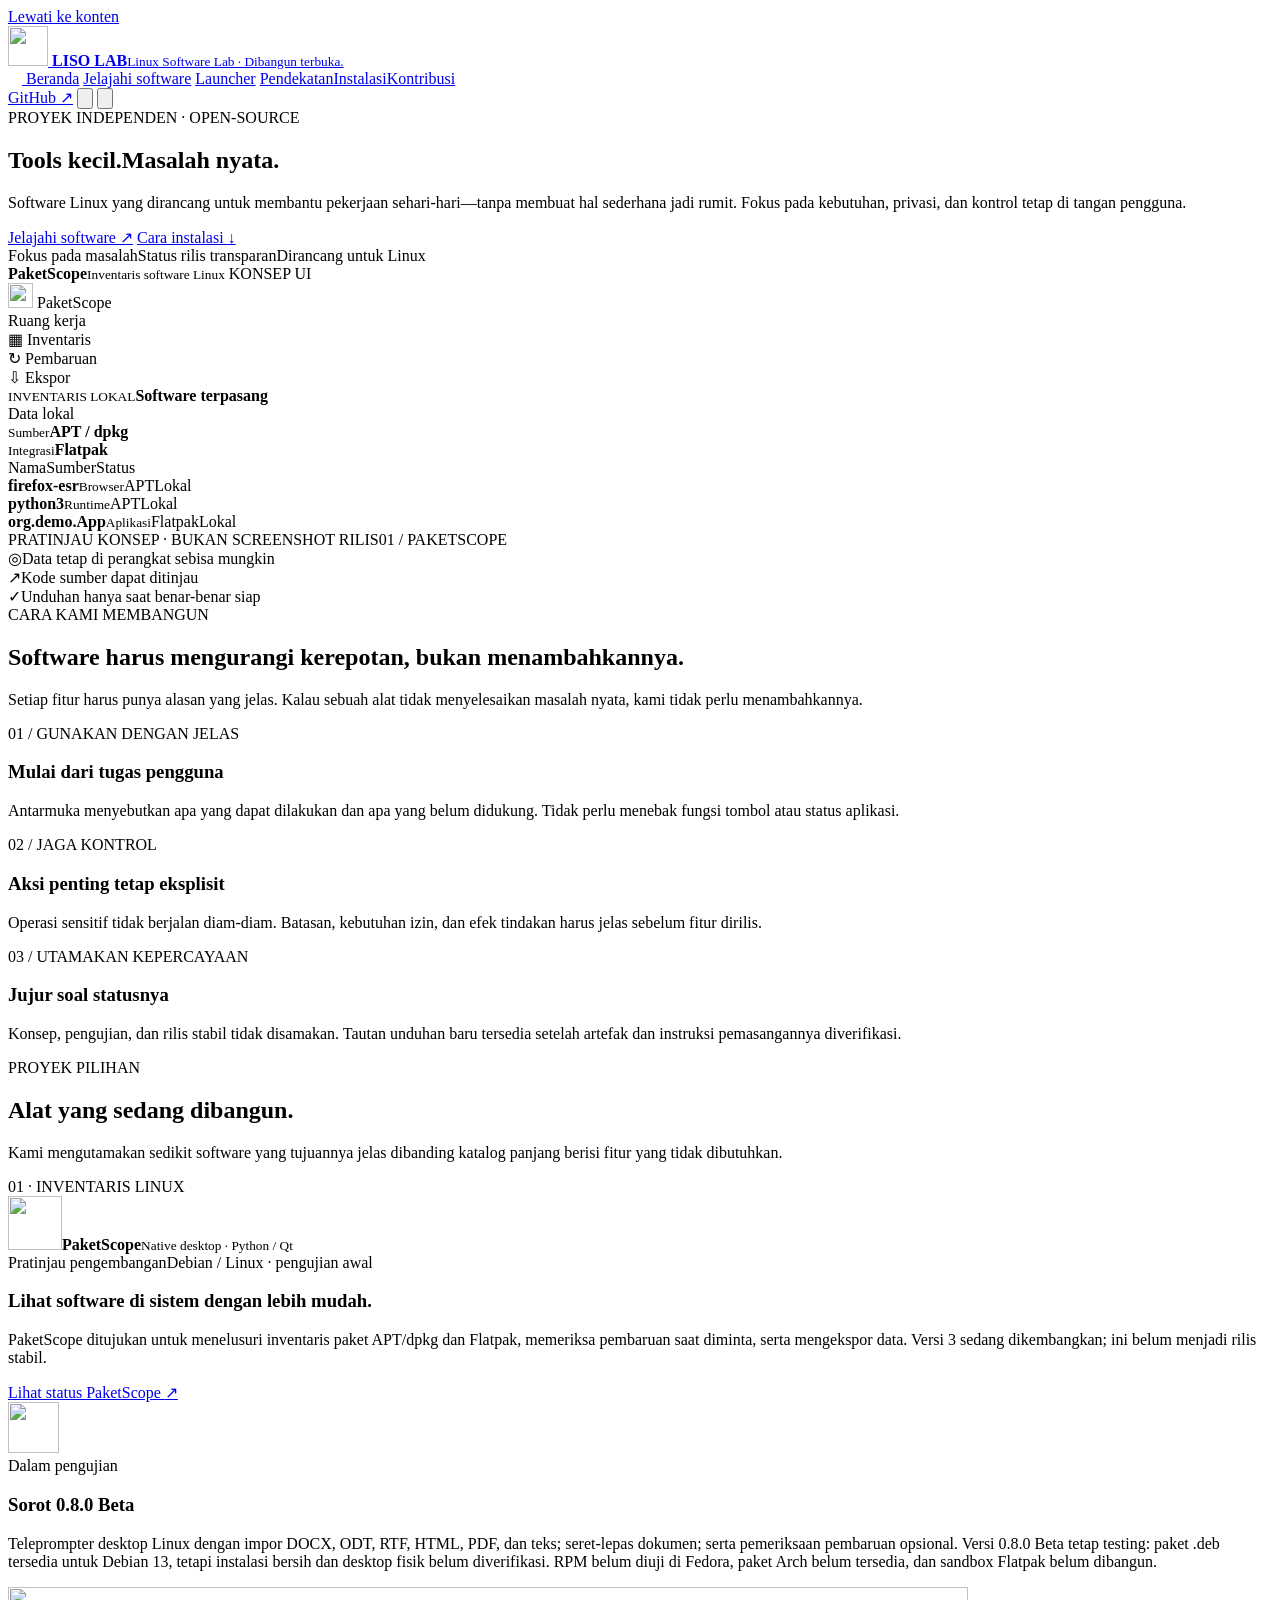
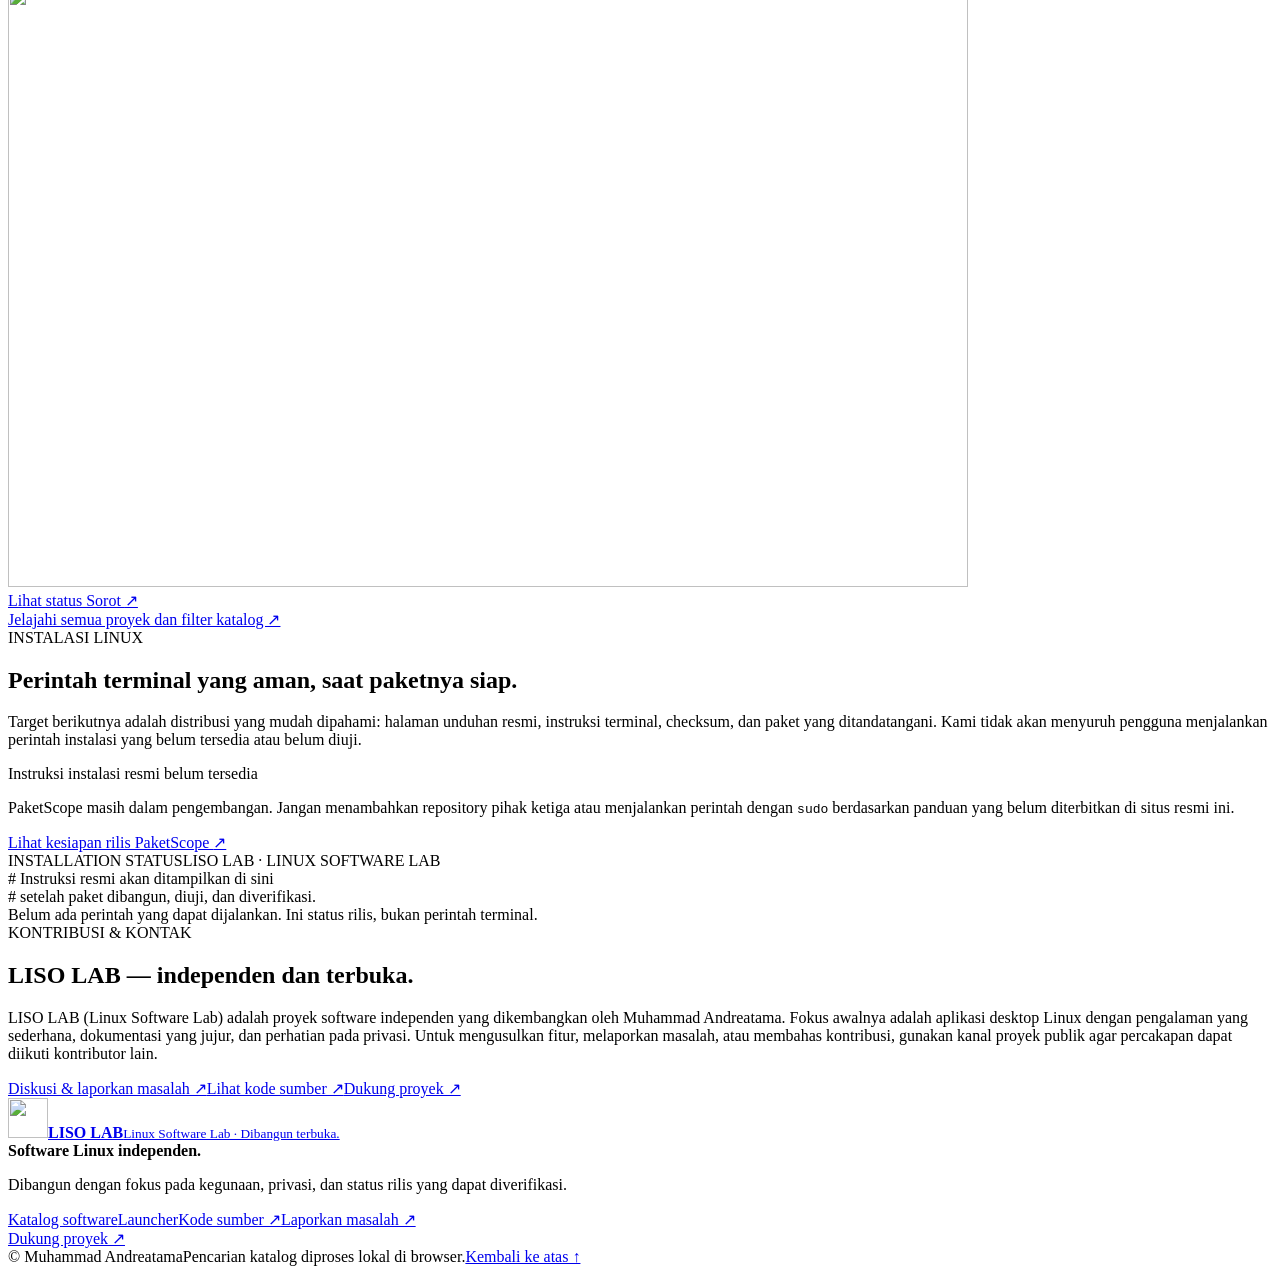
==== commit 3743c0c1: "fix(site): align Sorot homepage card with 0.8.0 Beta metadata" ====
--- a/public/index.html
+++ b/public/index.html
@@ -186,7 +186,7 @@
           <div>
             <span class="tool-secondary-icon tool-secondary-icon-image" aria-hidden="true"><img src="/assets/images/sorot-icon.svg" alt="" width="51" height="51" loading="lazy" decoding="async"></span>
             <div class="tool-card-meta tool-card-meta-spaced"><span class="status-chip is-testing">Dalam pengujian</span></div>
-            <div class="tool-secondary-copy"><h3>Sorot 0.7.3 Beta</h3><p>Teleprompter desktop Linux dengan editor naskah, overlay, kontrol pemutaran, dan ekstensi. Versi 0.7.3 telah melewati pengujian otomatis Qt, X11 virtual, dan Wayland headless; pengujian pada desktop fisik serta instalasi bersih Debian 13 masih perlu dilengkapi.</p></div>
+            <div class="tool-secondary-copy"><h3>Sorot 0.8.0 Beta</h3><p>Teleprompter desktop Linux dengan impor DOCX, ODT, RTF, HTML, PDF, dan teks; seret-lepas dokumen; serta pemeriksaan pembaruan opsional. Versi 0.8.0 Beta tetap testing: paket .deb tersedia untuk Debian 13, tetapi instalasi bersih dan desktop fisik belum diverifikasi. RPM belum diuji di Fedora, paket Arch belum tersedia, dan sandbox Flatpak belum dibangun.</p></div>
             <div class="tool-secondary-art"><img src="/assets/images/sorot-preview.svg" alt="" width="960" height="600" loading="lazy" decoding="async"></div>
           </div>
           <a class="btn btn-secondary" href="/software/sorot.html">Lihat status Sorot <span aria-hidden="true">↗</span></a>
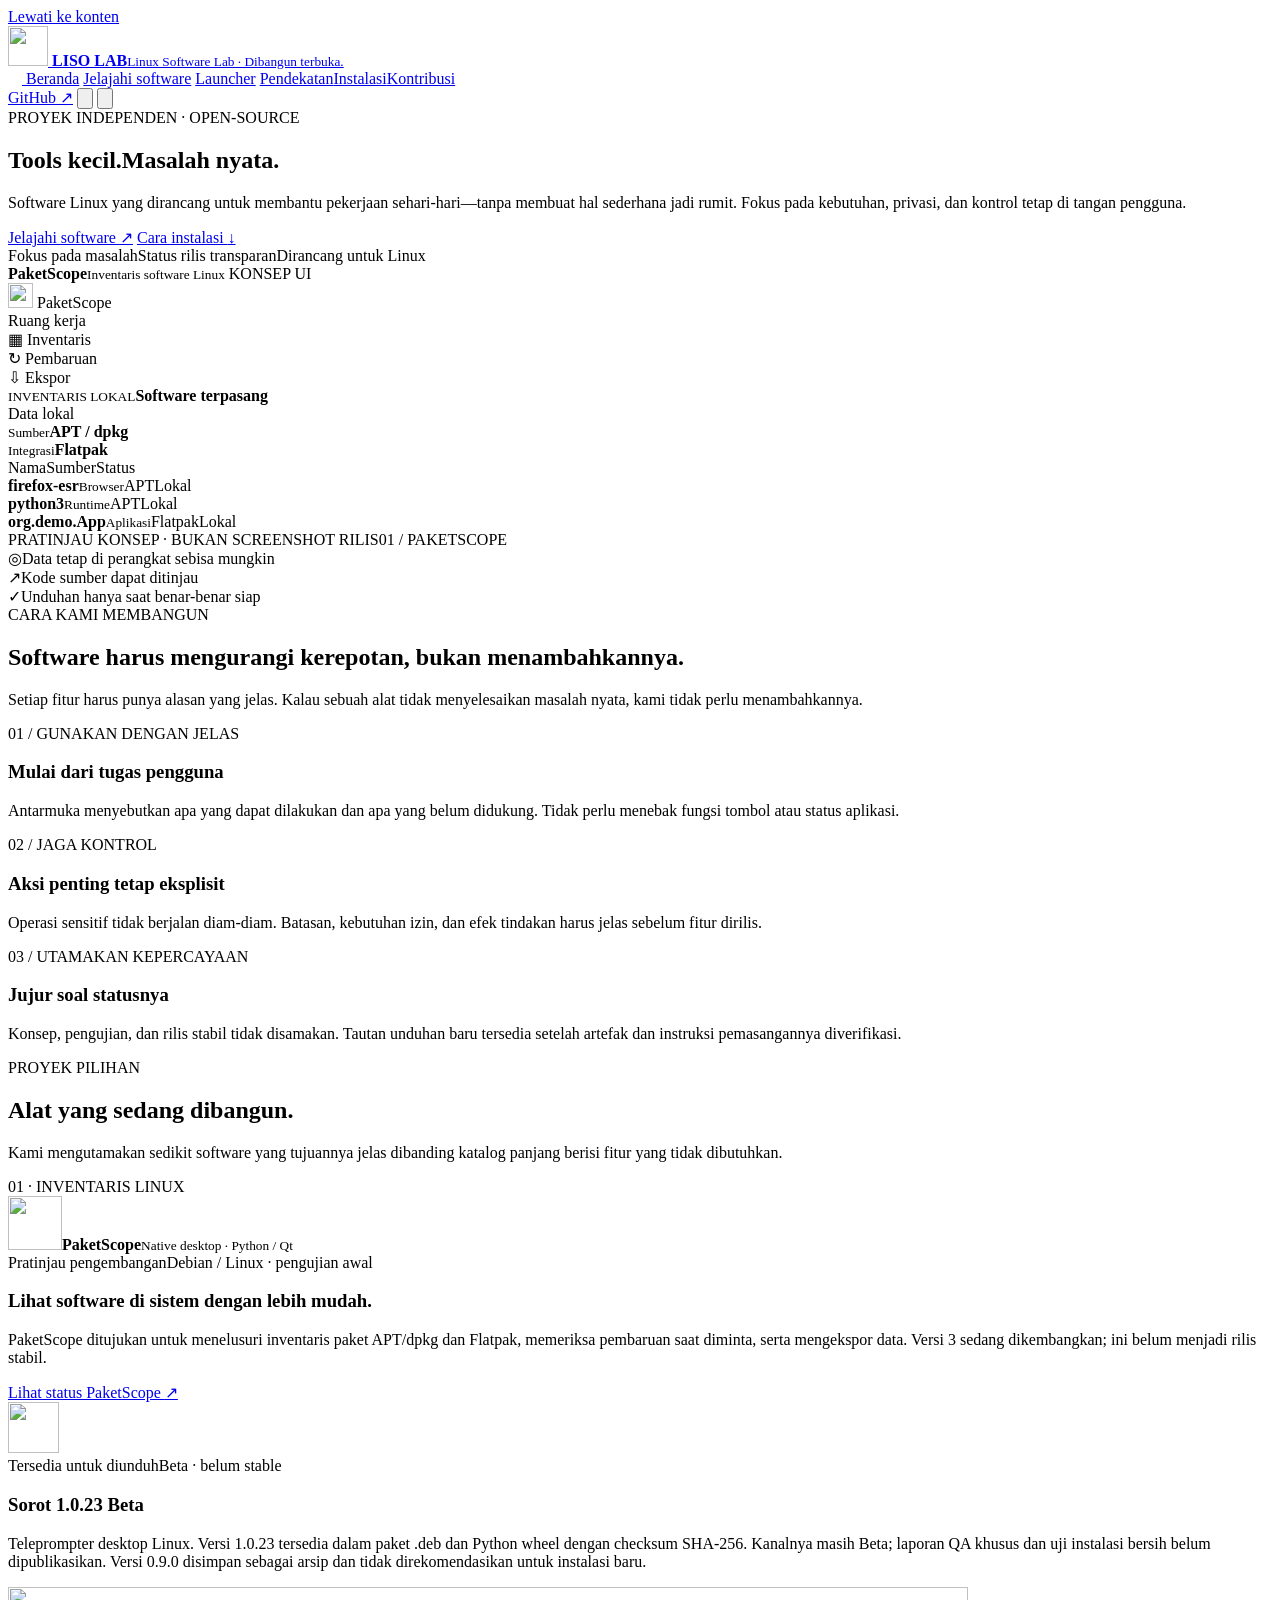
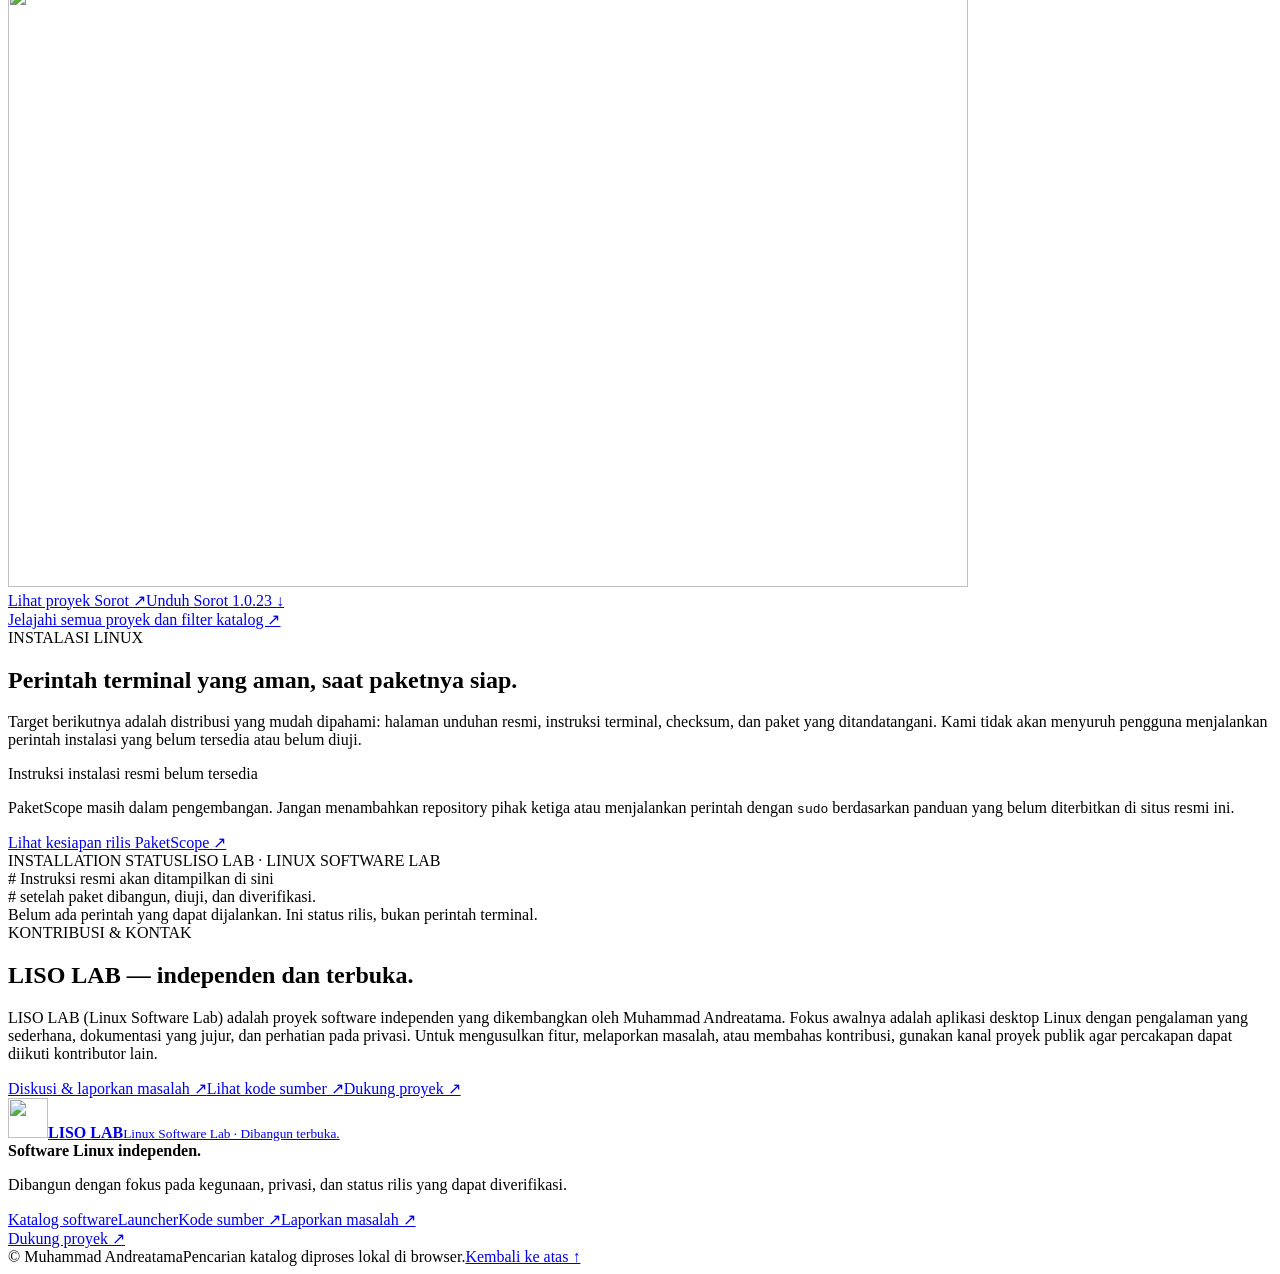
==== commit 59a3a539: "feat(home): clarify Sorot availability and improve actions" ====
--- a/public/index.html
+++ b/public/index.html
@@ -185,11 +185,11 @@
         <article class="tool-secondary-card">
           <div>
             <span class="tool-secondary-icon tool-secondary-icon-image" aria-hidden="true"><img src="/assets/images/sorot-icon.svg" alt="" width="51" height="51" loading="lazy" decoding="async"></span>
-            <div class="tool-card-meta tool-card-meta-spaced"><span class="status-chip is-testing">Dalam pengujian</span></div>
-            <div class="tool-secondary-copy"><h3>Sorot 0.8.0 Beta</h3><p>Teleprompter desktop Linux dengan impor DOCX, ODT, RTF, HTML, PDF, dan teks; seret-lepas dokumen; serta pemeriksaan pembaruan opsional. Versi 0.8.0 Beta tetap testing: paket .deb tersedia untuk Debian 13, tetapi instalasi bersih dan desktop fisik belum diverifikasi. RPM belum diuji di Fedora, paket Arch belum tersedia, dan sandbox Flatpak belum dibangun.</p></div>
+            <div class="tool-card-meta tool-card-meta-spaced"><span class="status-chip">Tersedia untuk diunduh</span><span class="status-chip is-testing">Beta · belum stable</span></div>
+            <div class="tool-secondary-copy"><h3>Sorot 1.0.23 Beta</h3><p>Teleprompter desktop Linux. Versi 1.0.23 tersedia dalam paket .deb dan Python wheel dengan checksum SHA-256. Kanalnya masih Beta; laporan QA khusus dan uji instalasi bersih belum dipublikasikan. Versi 0.9.0 disimpan sebagai arsip dan tidak direkomendasikan untuk instalasi baru.</p></div>
             <div class="tool-secondary-art"><img src="/assets/images/sorot-preview.svg" alt="" width="960" height="600" loading="lazy" decoding="async"></div>
           </div>
-          <a class="btn btn-secondary" href="/software/sorot.html">Lihat status Sorot <span aria-hidden="true">↗</span></a>
+          <div class="tool-secondary-actions"><a class="btn btn-secondary" href="/software/sorot.html">Lihat proyek Sorot <span aria-hidden="true">↗</span></a><a class="btn btn-primary" href="/software/sorot.html#downloads">Unduh Sorot 1.0.23 <span aria-hidden="true">↓</span></a></div>
         </article>
       </div>
       <div class="home-tools-catalog-link"><a class="card-link" href="/software/">Jelajahi semua proyek dan filter katalog ↗</a></div>
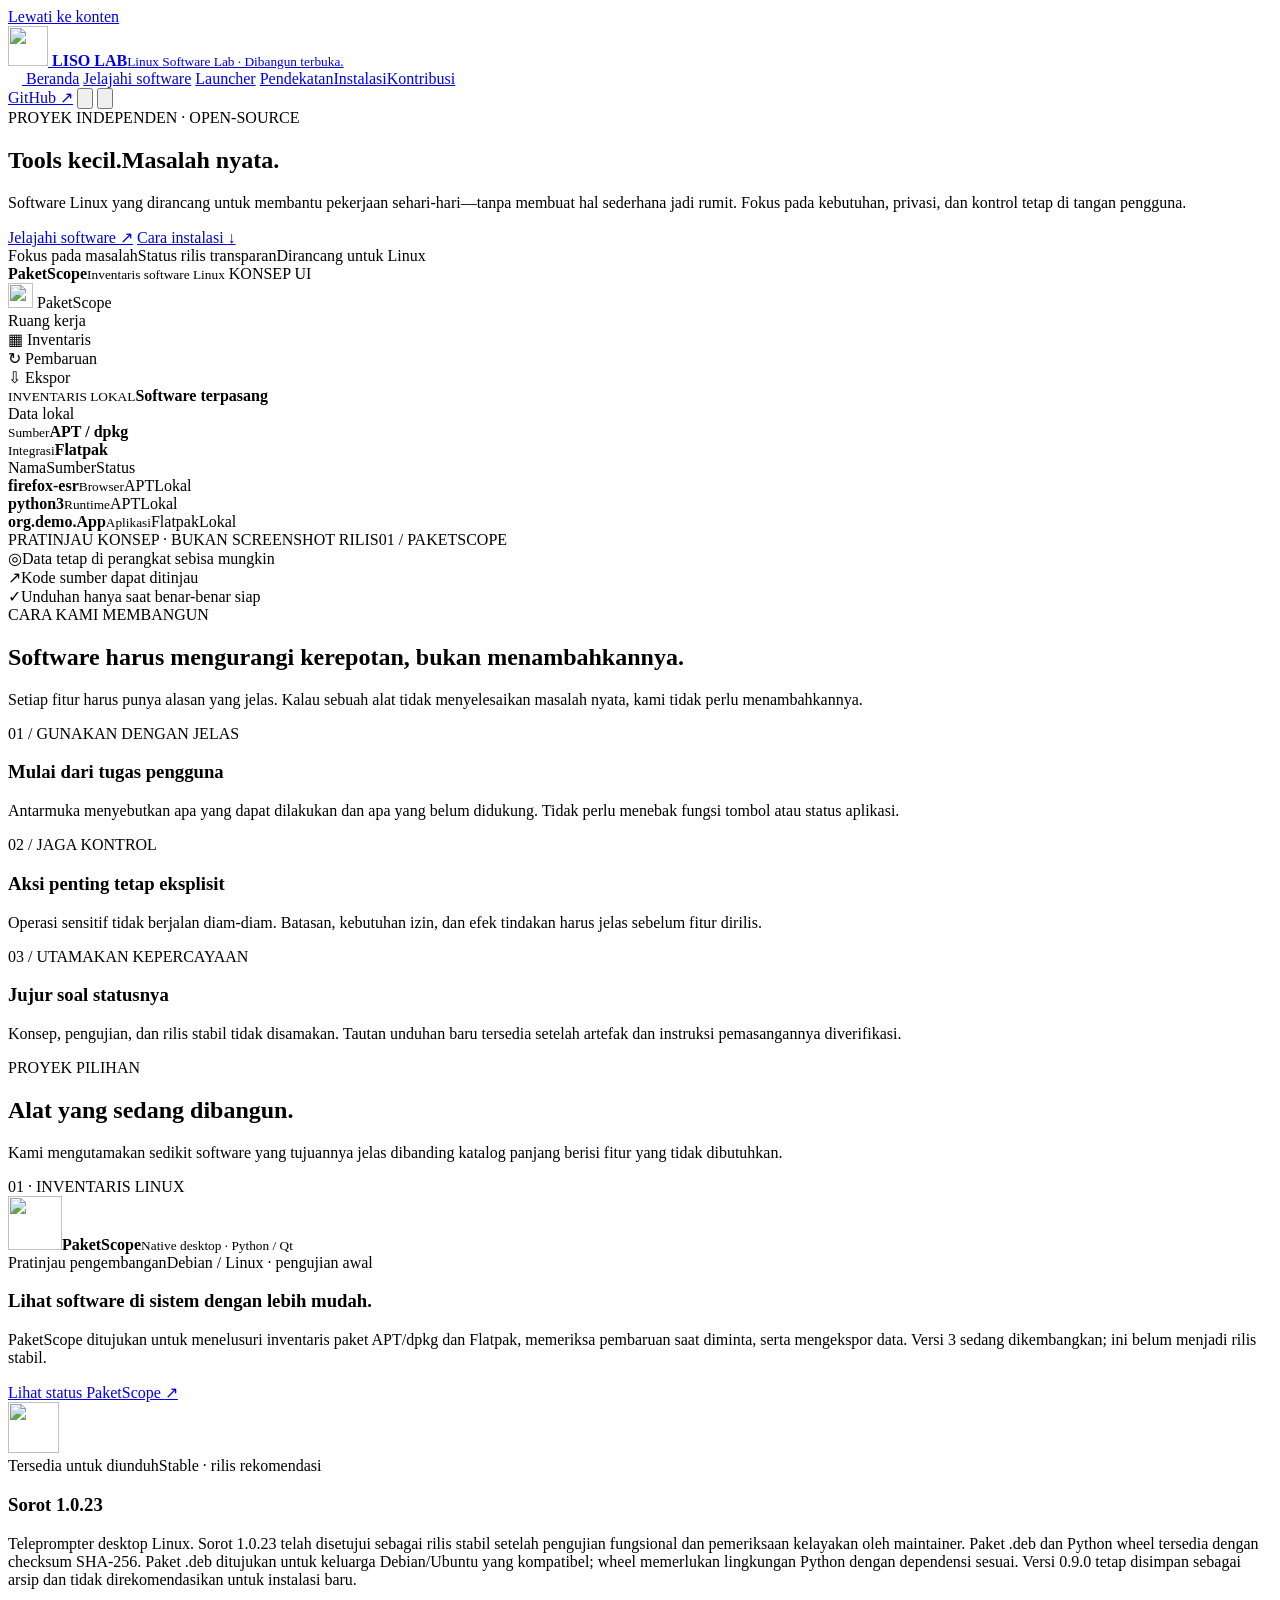
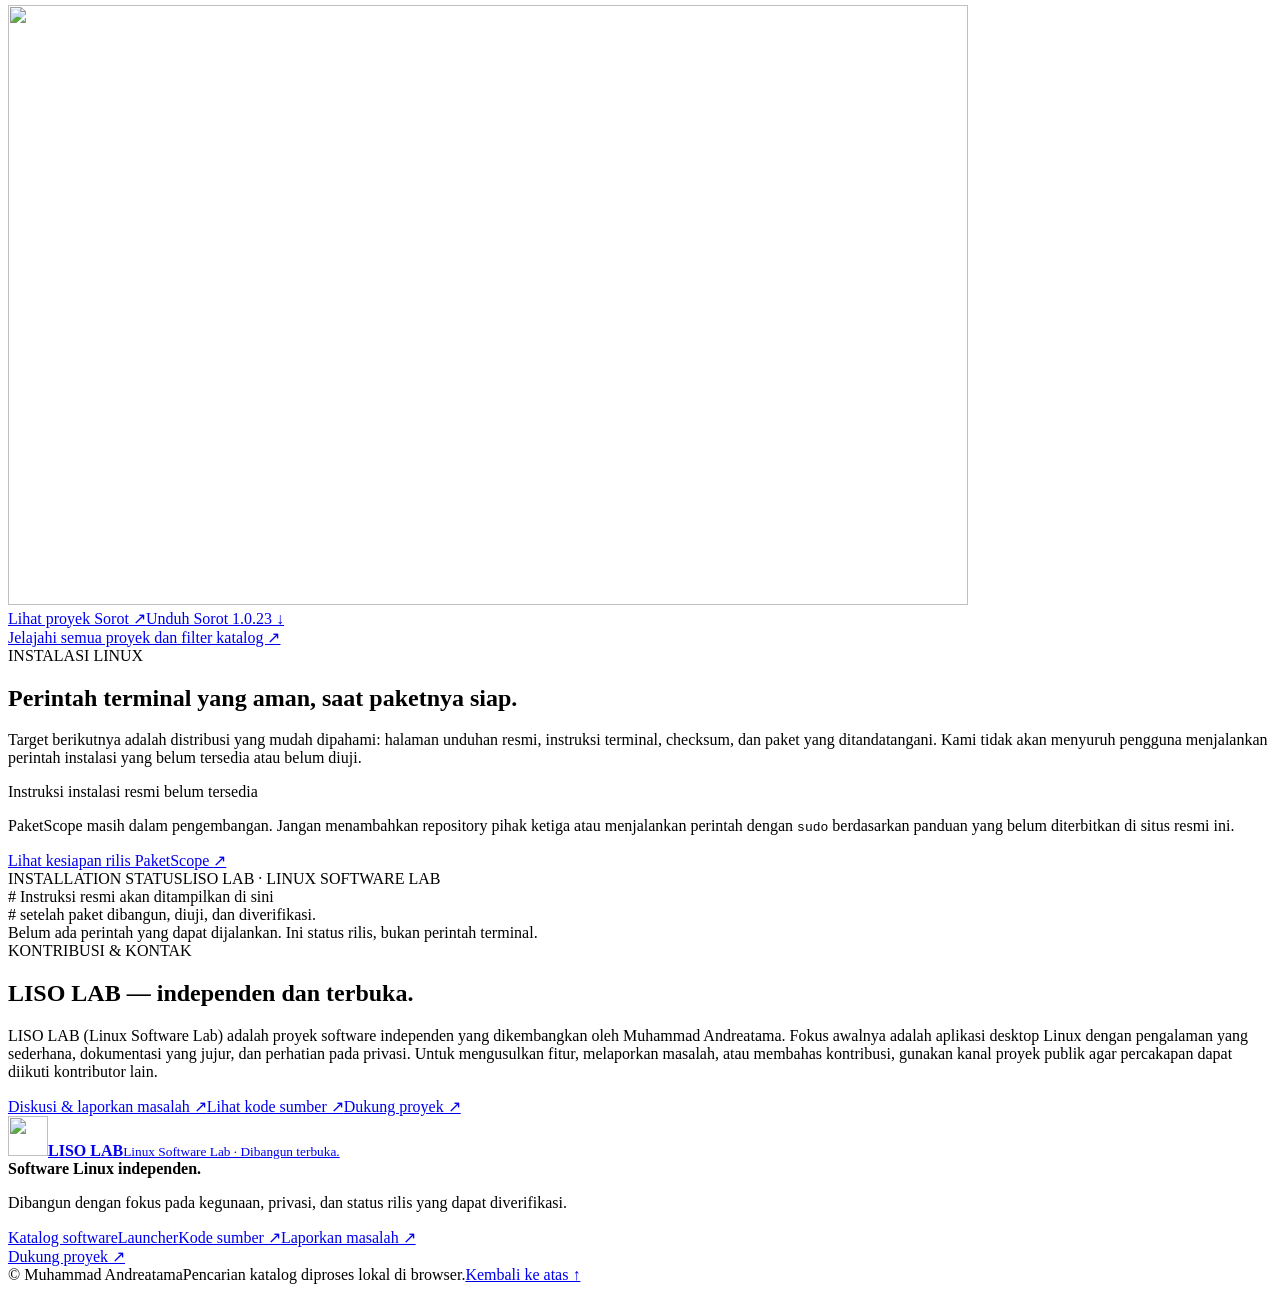
==== commit c098feae: "Promote Sorot 1.0.23 to stable" ====
--- a/public/index.html
+++ b/public/index.html
@@ -185,8 +185,8 @@
         <article class="tool-secondary-card">
           <div>
             <span class="tool-secondary-icon tool-secondary-icon-image" aria-hidden="true"><img src="/assets/images/sorot-icon.svg" alt="" width="51" height="51" loading="lazy" decoding="async"></span>
-            <div class="tool-card-meta tool-card-meta-spaced"><span class="status-chip">Tersedia untuk diunduh</span><span class="status-chip is-testing">Beta · belum stable</span></div>
-            <div class="tool-secondary-copy"><h3>Sorot 1.0.23 Beta</h3><p>Teleprompter desktop Linux. Versi 1.0.23 tersedia dalam paket .deb dan Python wheel dengan checksum SHA-256. Kanalnya masih Beta; laporan QA khusus dan uji instalasi bersih belum dipublikasikan. Versi 0.9.0 disimpan sebagai arsip dan tidak direkomendasikan untuk instalasi baru.</p></div>
+            <div class="tool-card-meta tool-card-meta-spaced"><span class="status-chip">Tersedia untuk diunduh</span><span class="status-chip is-stable">Stable · rilis rekomendasi</span></div>
+            <div class="tool-secondary-copy"><h3>Sorot 1.0.23</h3><p>Teleprompter desktop Linux. Sorot 1.0.23 telah disetujui sebagai rilis stabil setelah pengujian fungsional dan pemeriksaan kelayakan oleh maintainer. Paket .deb dan Python wheel tersedia dengan checksum SHA-256. Paket .deb ditujukan untuk keluarga Debian/Ubuntu yang kompatibel; wheel memerlukan lingkungan Python dengan dependensi sesuai. Versi 0.9.0 tetap disimpan sebagai arsip dan tidak direkomendasikan untuk instalasi baru.</p></div>
             <div class="tool-secondary-art"><img src="/assets/images/sorot-preview.svg" alt="" width="960" height="600" loading="lazy" decoding="async"></div>
           </div>
           <div class="tool-secondary-actions"><a class="btn btn-secondary" href="/software/sorot.html">Lihat proyek Sorot <span aria-hidden="true">↗</span></a><a class="btn btn-primary" href="/software/sorot.html#downloads">Unduh Sorot 1.0.23 <span aria-hidden="true">↓</span></a></div>
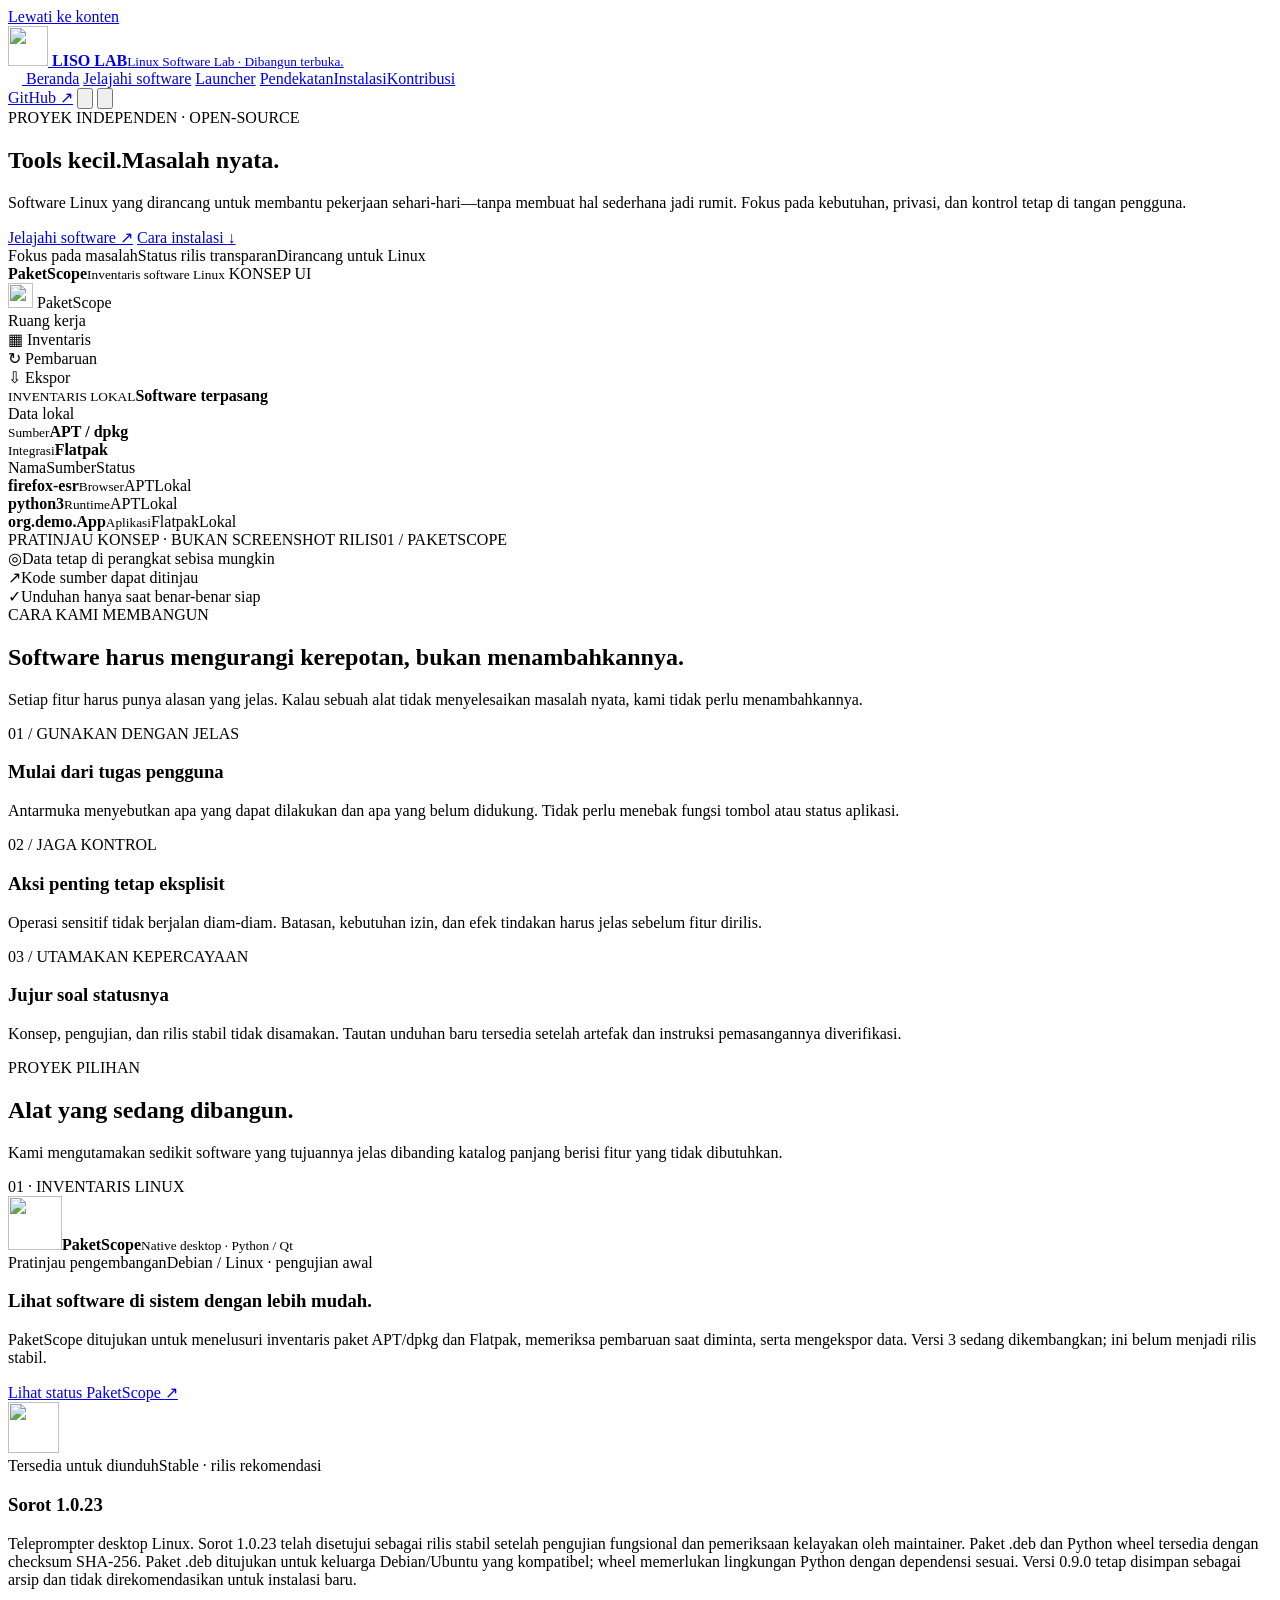
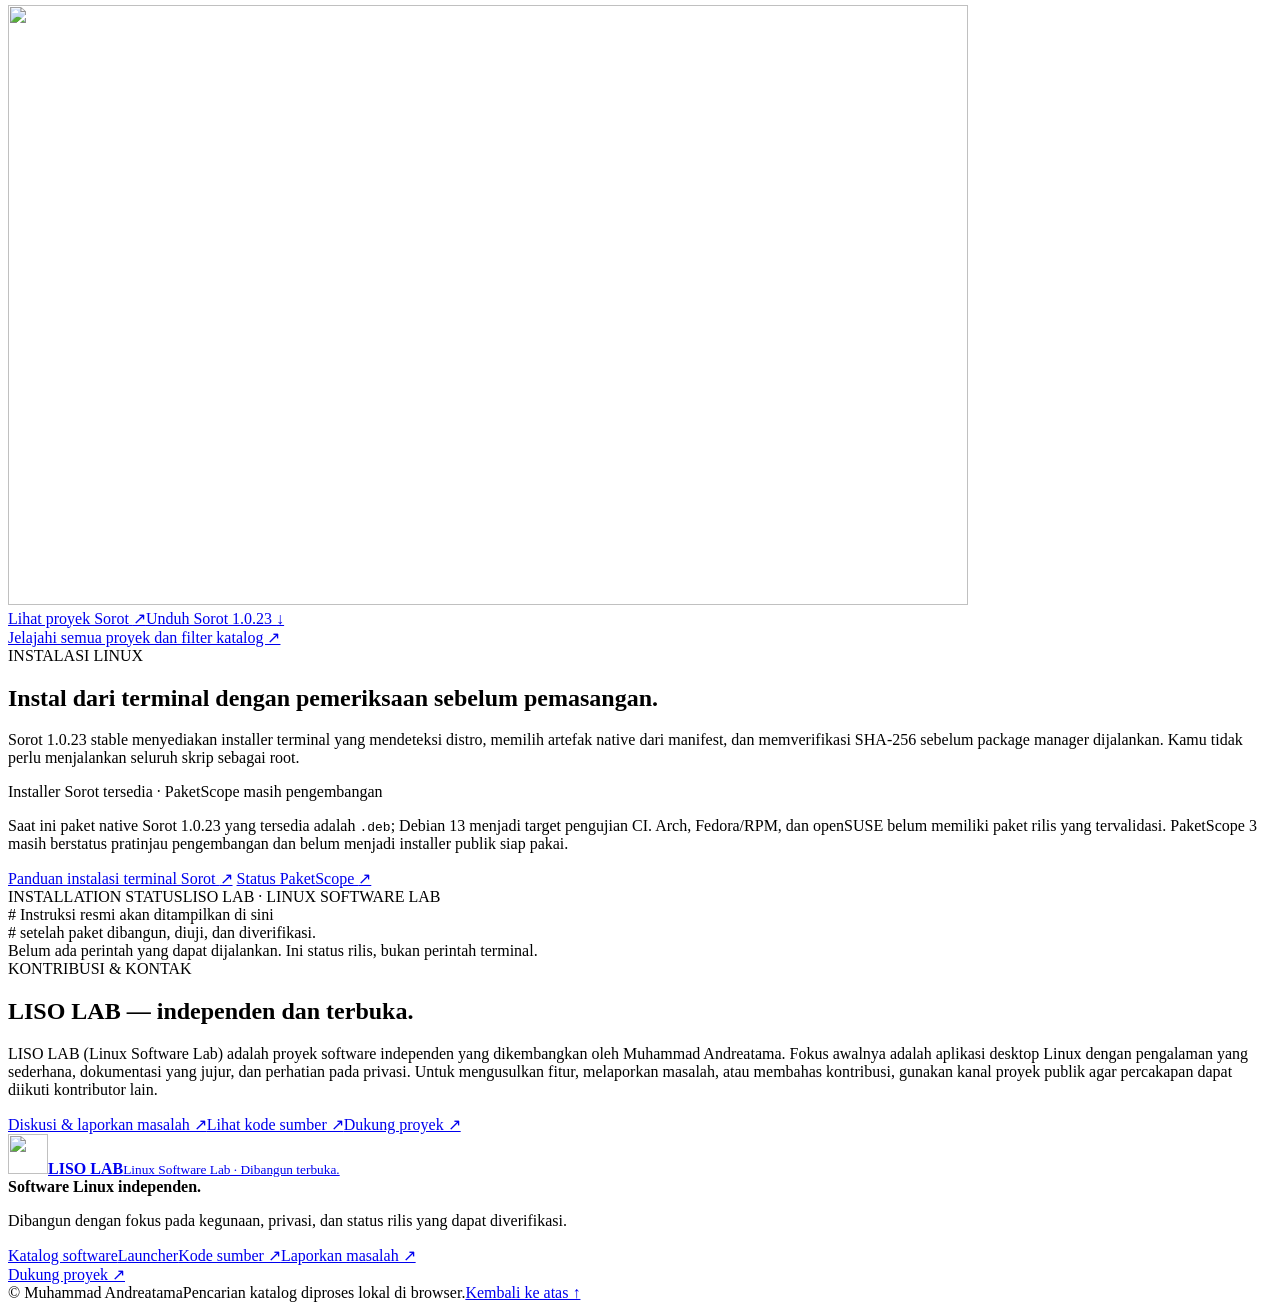
==== commit fc6f2774: "fix: clarify available terminal installer status" ====
--- a/public/index.html
+++ b/public/index.html
@@ -200,11 +200,14 @@
     <div class="container install-panel">
       <div class="install-copy">
         <span class="eyebrow">INSTALASI LINUX</span>
-        <h2>Perintah terminal yang aman, saat paketnya siap.</h2>
-        <p>Target berikutnya adalah distribusi yang mudah dipahami: halaman unduhan resmi, instruksi terminal, checksum, dan paket yang ditandatangani. Kami tidak akan menyuruh pengguna menjalankan perintah instalasi yang belum tersedia atau belum diuji.</p>
-        <span class="install-state">Instruksi instalasi resmi belum tersedia</span>
-        <p class="install-followup">PaketScope masih dalam pengembangan. Jangan menambahkan repository pihak ketiga atau menjalankan perintah dengan <code>sudo</code> berdasarkan panduan yang belum diterbitkan di situs resmi ini.</p>
-        <a class="btn btn-secondary" href="/software/paketscope.html#install-status">Lihat kesiapan rilis PaketScope <span aria-hidden="true">↗</span></a>
+        <h2>Instal dari terminal dengan pemeriksaan sebelum pemasangan.</h2>
+        <p>Sorot 1.0.23 stable menyediakan installer terminal yang mendeteksi distro, memilih artefak native dari manifest, dan memverifikasi SHA-256 sebelum package manager dijalankan. Kamu tidak perlu menjalankan seluruh skrip sebagai root.</p>
+        <span class="install-state">Installer Sorot tersedia · PaketScope masih pengembangan</span>
+        <p class="install-followup">Saat ini paket native Sorot 1.0.23 yang tersedia adalah <code>.deb</code>; Debian 13 menjadi target pengujian CI. Arch, Fedora/RPM, dan openSUSE belum memiliki paket rilis yang tervalidasi. PaketScope 3 masih berstatus pratinjau pengembangan dan belum menjadi installer publik siap pakai.</p>
+        <div class="home-actions">
+          <a class="btn btn-primary" href="/software/sorot.html#terminal-install">Panduan instalasi terminal Sorot <span aria-hidden="true">↗</span></a>
+          <a class="btn btn-secondary" href="/software/paketscope.html#install-status">Status PaketScope <span aria-hidden="true">↗</span></a>
+        </div>
       </div>
       <aside class="terminal-note" aria-label="Status kesiapan instalasi">
         <div class="terminal-note-head"><span>INSTALLATION STATUS</span><span>LISO LAB · LINUX SOFTWARE LAB</span></div>
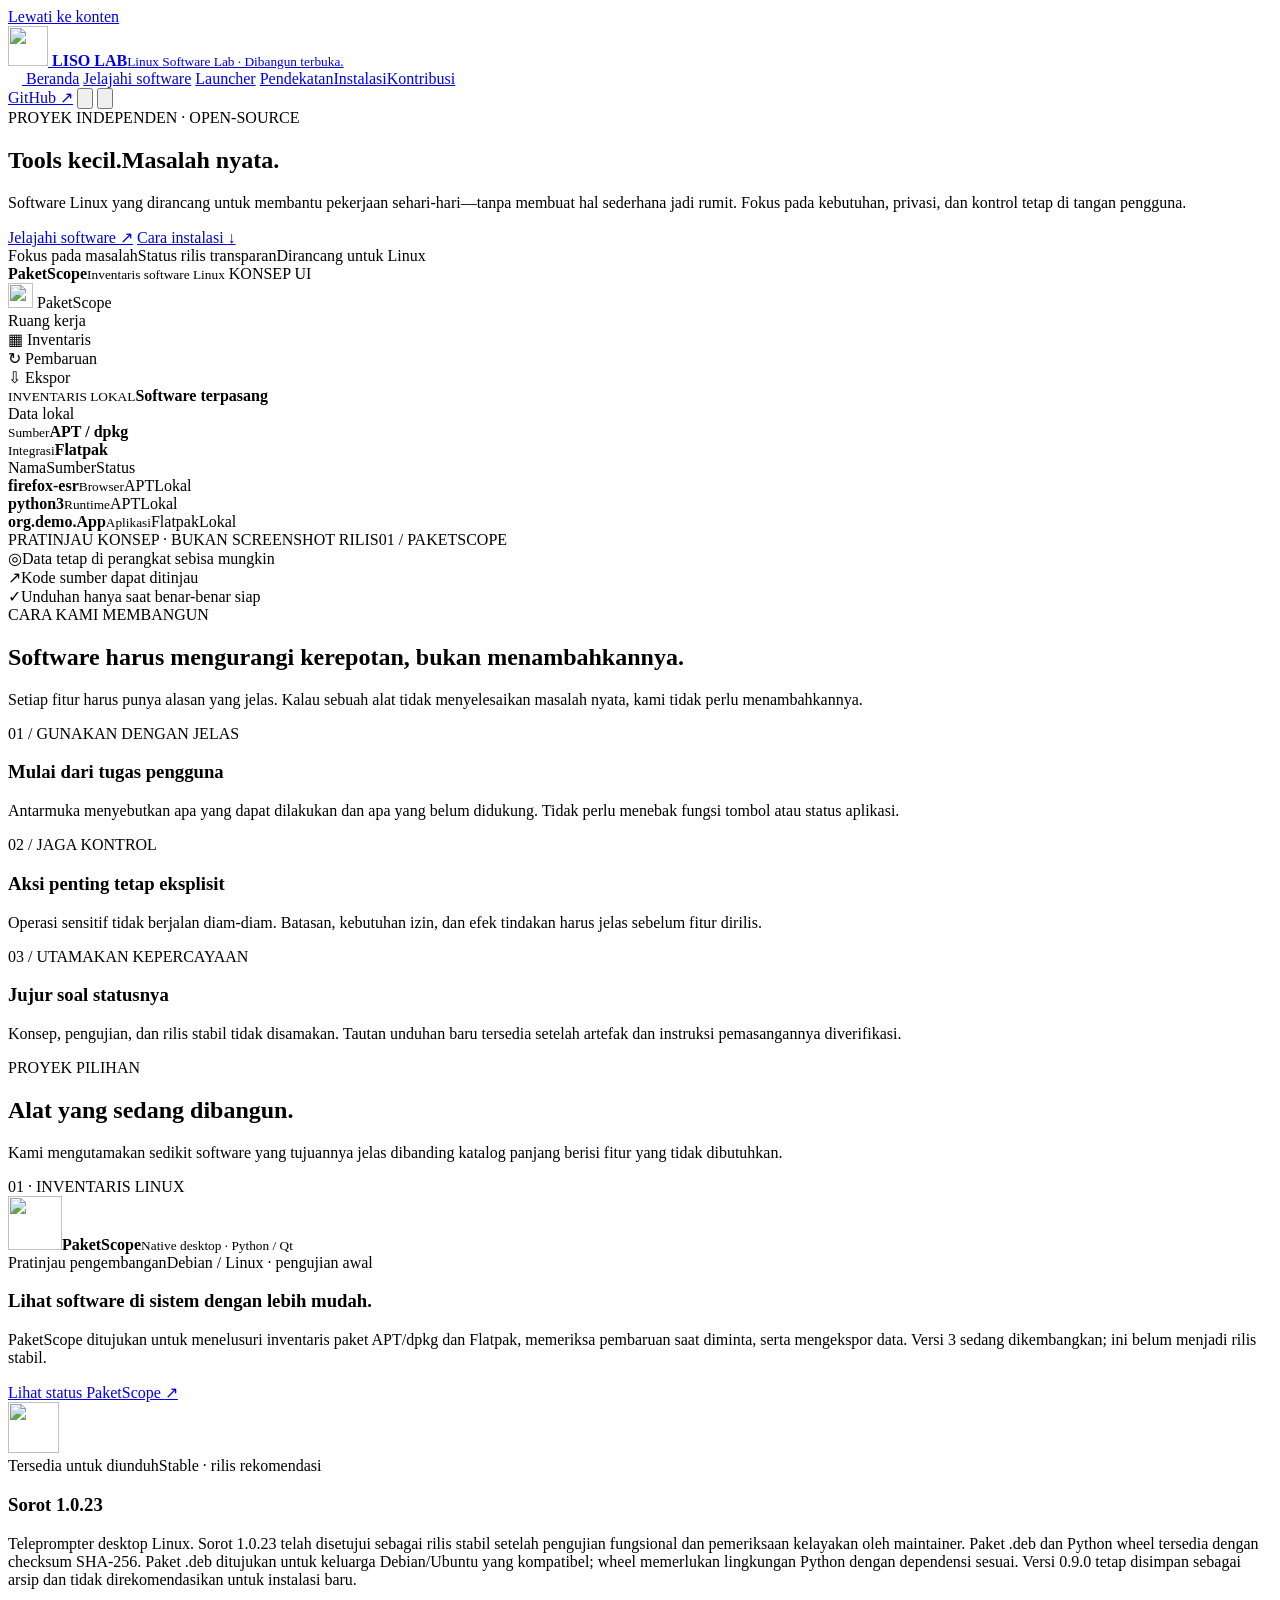
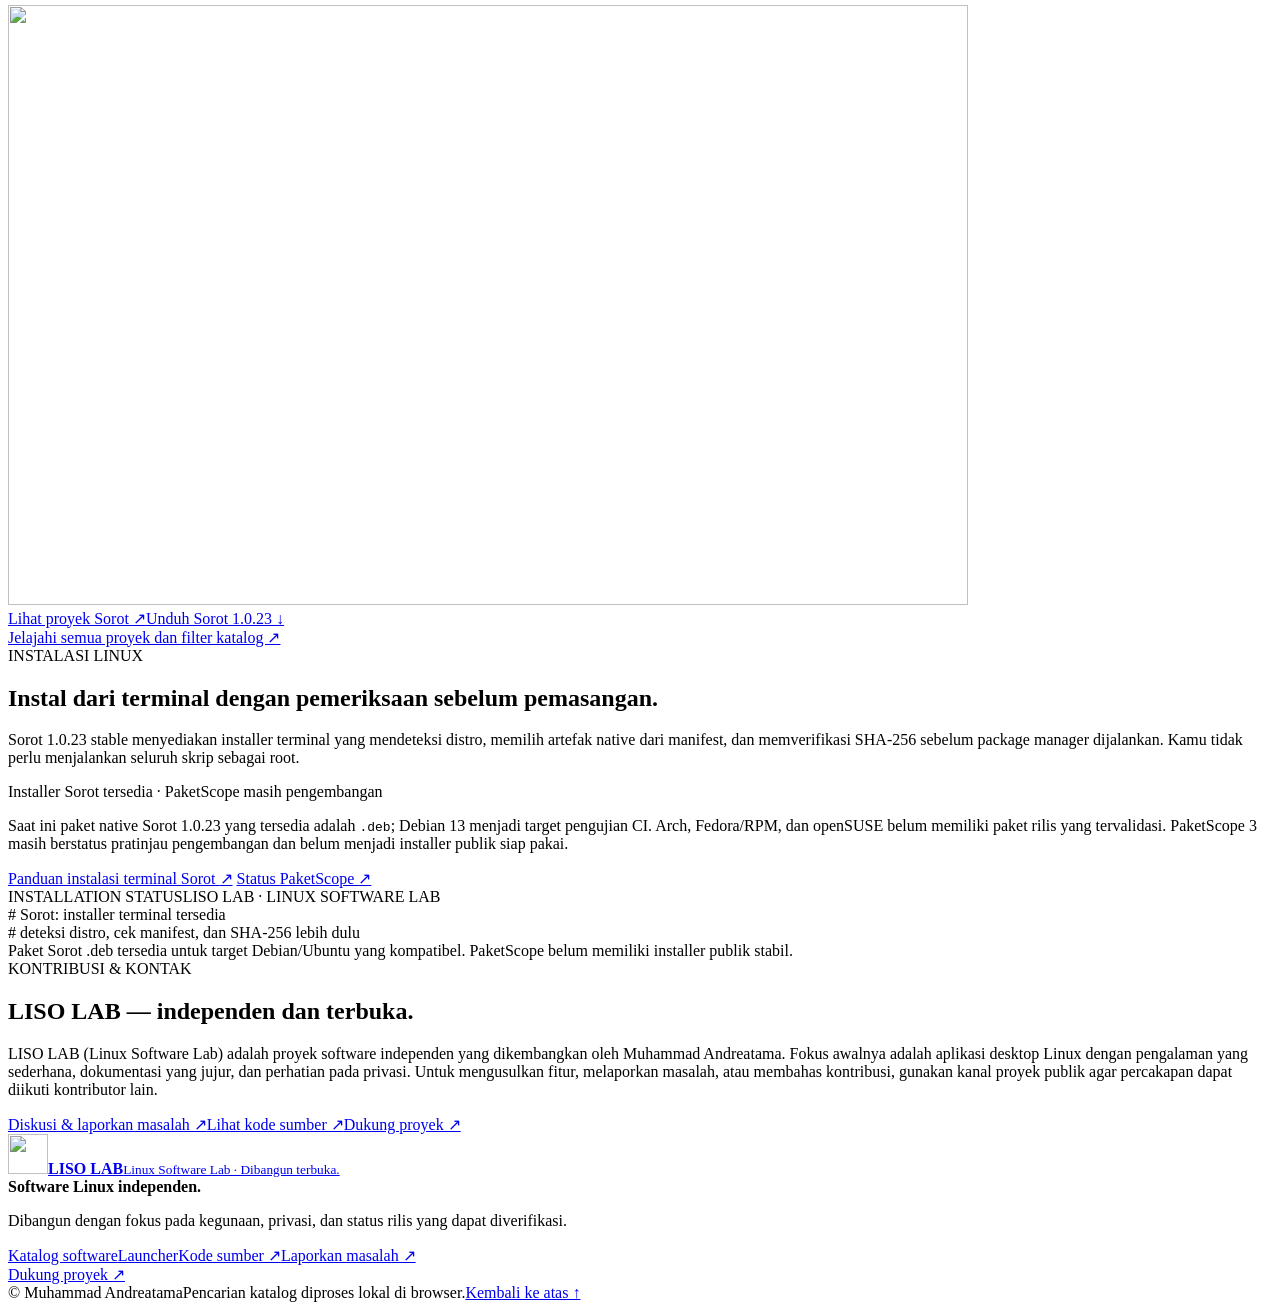
==== commit b54cb99b: "fix: align homepage install status panel" ====
--- a/public/index.html
+++ b/public/index.html
@@ -211,9 +211,9 @@
       </div>
       <aside class="terminal-note" aria-label="Status kesiapan instalasi">
         <div class="terminal-note-head"><span>INSTALLATION STATUS</span><span>LISO LAB · LINUX SOFTWARE LAB</span></div>
-        <div class="terminal-comment"># Instruksi resmi akan ditampilkan di sini</div>
-        <div class="terminal-comment"># setelah paket dibangun, diuji, dan diverifikasi.</div>
-        <div class="terminal-state">Belum ada perintah yang dapat dijalankan. Ini status rilis, bukan perintah terminal.</div>
+        <div class="terminal-comment"># Sorot: installer terminal tersedia</div>
+        <div class="terminal-comment"># deteksi distro, cek manifest, dan SHA-256 lebih dulu</div>
+        <div class="terminal-state">Paket Sorot .deb tersedia untuk target Debian/Ubuntu yang kompatibel. PaketScope belum memiliki installer publik stabil.</div>
       </aside>
     </div>
   </section>
